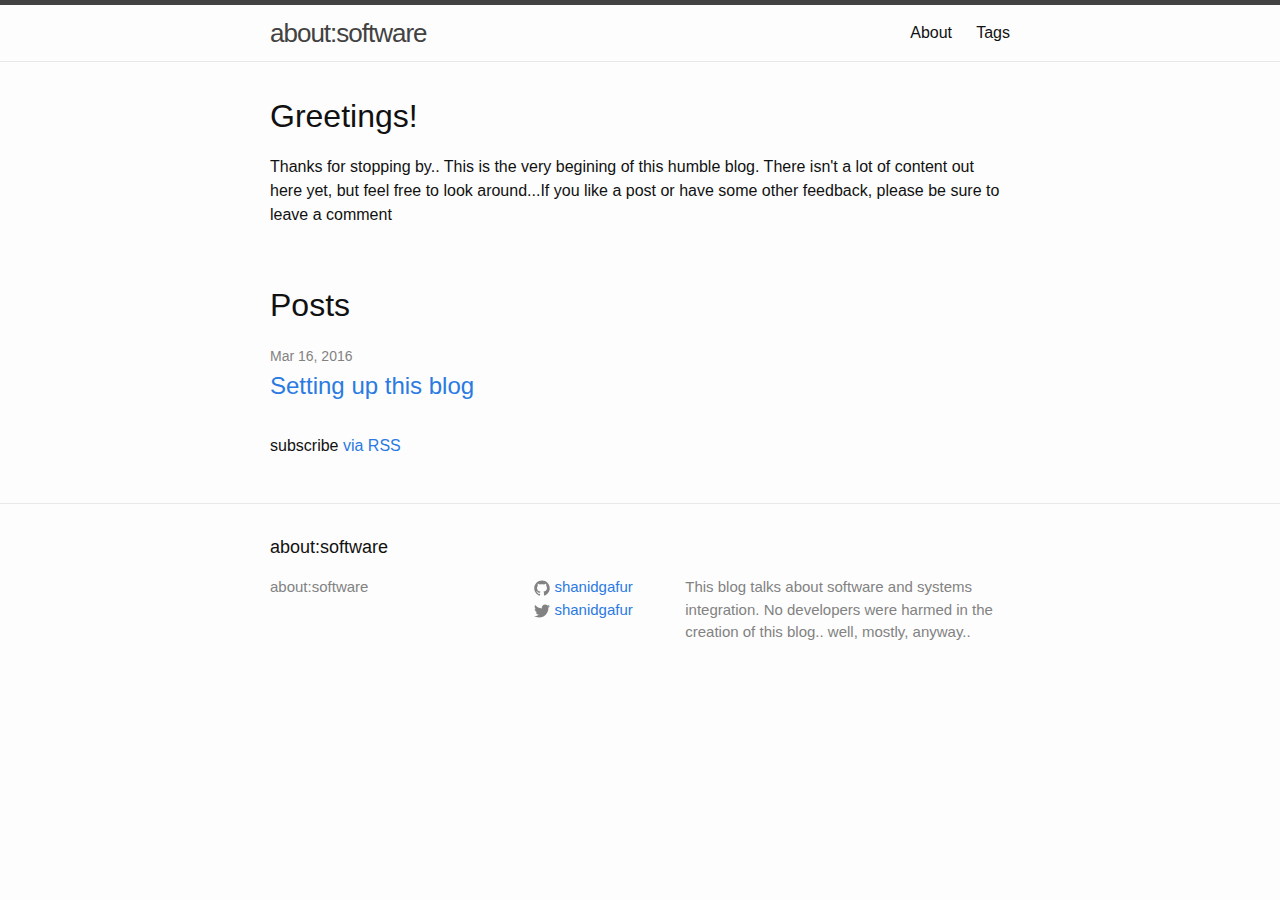
==== index.html @ a0b404c3 "Home page style change" ====
<!DOCTYPE html>
<html>

  <head>
  <meta charset="utf-8">
  <meta http-equiv="X-UA-Compatible" content="IE=edge">
  <meta name="viewport" content="width=device-width, initial-scale=1">

  <title>about:software</title>
  <meta name="description" content="This blog talks about software and systems integration. No  developers were harmed in the creation of this blog..  well, mostly, anyway..
">

  <link rel="stylesheet" href="/css/main.css">
  <link rel="canonical" href="http://shanidgafur.github.io/">
  <link rel="alternate" type="application/rss+xml" title="about:software" href="http://shanidgafur.github.io/feed.xml">
</head>


  <body>

    <header class="site-header">

  <div class="wrapper">

    <a class="site-title" href="/">about:software</a>

    <nav class="site-nav">
      <a href="#" class="menu-icon">
        <svg viewBox="0 0 18 15">
          <path fill="#424242" d="M18,1.484c0,0.82-0.665,1.484-1.484,1.484H1.484C0.665,2.969,0,2.304,0,1.484l0,0C0,0.665,0.665,0,1.484,0 h15.031C17.335,0,18,0.665,18,1.484L18,1.484z"/>
          <path fill="#424242" d="M18,7.516C18,8.335,17.335,9,16.516,9H1.484C0.665,9,0,8.335,0,7.516l0,0c0-0.82,0.665-1.484,1.484-1.484 h15.031C17.335,6.031,18,6.696,18,7.516L18,7.516z"/>
          <path fill="#424242" d="M18,13.516C18,14.335,17.335,15,16.516,15H1.484C0.665,15,0,14.335,0,13.516l0,0 c0-0.82,0.665-1.484,1.484-1.484h15.031C17.335,12.031,18,12.696,18,13.516L18,13.516z"/>
        </svg>
      </a>

      <div class="trigger">
        
          
          <a class="page-link" href="/about/">About</a>
          
        
          
        
          
        
          
        
          
        
          
          <a class="page-link" href="/tags/">Tags</a>
          
        
      </div>
    </nav>

  </div>

</header>


    <div class="page-content">
      <div class="wrapper">
        <div class="home">
  <h1 class="post-heading">Greetings!</h1>

  <p>Thanks for stopping by.. This is the very begining of this humble blog. There isn't a lot of content out here yet, but feel free to look around...If you like a post or have some other feedback, please be sure to leave a comment </p>
  <p><br/></p>
  
  <h1 class="post-heading">Posts</h1>

  <ul class="post-list">
    
      <li>
        <span class="post-meta">Mar 16, 2016</span>

        <h2>
          <a class="post-link" href="/blog/setting-up-this-blog">Setting up this blog</a>
        </h2>
      </li>
    
  </ul>

  <p class="rss-subscribe">subscribe <a href="/feed.xml">via RSS</a></p>

</div>

      </div>
    </div>

    <footer class="site-footer">

  <div class="wrapper">

    <h2 class="footer-heading">about:software</h2>

    <div class="footer-col-wrapper">
      <div class="footer-col footer-col-1">
        <ul class="contact-list">
          <li>about:software</li>
          <li><a href="mailto:"></a></li>
        </ul>
      </div>

      <div class="footer-col footer-col-2">
        <ul class="social-media-list">
          
          <li>
            <a href="https://github.com/shanidgafur"><span class="icon icon--github"><svg viewBox="0 0 16 16"><path fill="#828282" d="M7.999,0.431c-4.285,0-7.76,3.474-7.76,7.761 c0,3.428,2.223,6.337,5.307,7.363c0.388,0.071,0.53-0.168,0.53-0.374c0-0.184-0.007-0.672-0.01-1.32 c-2.159,0.469-2.614-1.04-2.614-1.04c-0.353-0.896-0.862-1.135-0.862-1.135c-0.705-0.481,0.053-0.472,0.053-0.472 c0.779,0.055,1.189,0.8,1.189,0.8c0.692,1.186,1.816,0.843,2.258,0.645c0.071-0.502,0.271-0.843,0.493-1.037 C4.86,11.425,3.049,10.76,3.049,7.786c0-0.847,0.302-1.54,0.799-2.082C3.768,5.507,3.501,4.718,3.924,3.65 c0,0,0.652-0.209,2.134,0.796C6.677,4.273,7.34,4.187,8,4.184c0.659,0.003,1.323,0.089,1.943,0.261 c1.482-1.004,2.132-0.796,2.132-0.796c0.423,1.068,0.157,1.857,0.077,2.054c0.497,0.542,0.798,1.235,0.798,2.082 c0,2.981-1.814,3.637-3.543,3.829c0.279,0.24,0.527,0.713,0.527,1.437c0,1.037-0.01,1.874-0.01,2.129 c0,0.208,0.14,0.449,0.534,0.373c3.081-1.028,5.302-3.935,5.302-7.362C15.76,3.906,12.285,0.431,7.999,0.431z"/></svg>
</span><span class="username">shanidgafur</span></a>

          </li>
          

          
          <li>
            <a href="https://twitter.com/shanidgafur"><span class="icon icon--twitter"><svg viewBox="0 0 16 16"><path fill="#828282" d="M15.969,3.058c-0.586,0.26-1.217,0.436-1.878,0.515c0.675-0.405,1.194-1.045,1.438-1.809c-0.632,0.375-1.332,0.647-2.076,0.793c-0.596-0.636-1.446-1.033-2.387-1.033c-1.806,0-3.27,1.464-3.27,3.27 c0,0.256,0.029,0.506,0.085,0.745C5.163,5.404,2.753,4.102,1.14,2.124C0.859,2.607,0.698,3.168,0.698,3.767 c0,1.134,0.577,2.135,1.455,2.722C1.616,6.472,1.112,6.325,0.671,6.08c0,0.014,0,0.027,0,0.041c0,1.584,1.127,2.906,2.623,3.206 C3.02,9.402,2.731,9.442,2.433,9.442c-0.211,0-0.416-0.021-0.615-0.059c0.416,1.299,1.624,2.245,3.055,2.271 c-1.119,0.877-2.529,1.4-4.061,1.4c-0.264,0-0.524-0.015-0.78-0.046c1.447,0.928,3.166,1.469,5.013,1.469 c6.015,0,9.304-4.983,9.304-9.304c0-0.142-0.003-0.283-0.009-0.423C14.976,4.29,15.531,3.714,15.969,3.058z"/></svg>
</span><span class="username">shanidgafur</span></a>

          </li>
          
		  
		  
        </ul>
      </div>

      <div class="footer-col footer-col-3">
        <p>This blog talks about software and systems integration. No  developers were harmed in the creation of this blog..  well, mostly, anyway..
</p>
      </div>
    </div>

  </div>

</footer>

	<script>
  (function(i,s,o,g,r,a,m){i['GoogleAnalyticsObject']=r;i[r]=i[r]||function(){
  (i[r].q=i[r].q||[]).push(arguments)},i[r].l=1*new Date();a=s.createElement(o),
  m=s.getElementsByTagName(o)[0];a.async=1;a.src=g;m.parentNode.insertBefore(a,m)
  })(window,document,'script','//www.google-analytics.com/analytics.js','ga');

  ga('create', 'UA-597490-5', 'auto');
  ga('send', 'pageview');

</script>

  </body>

</html>
---- css/main.css ----
/**
 * Reset some basic elements
 */
body, h1, h2, h3, h4, h5, h6,
p, blockquote, pre, hr,
dl, dd, ol, ul, figure {
  margin: 0;
  padding: 0; }

/**
 * Basic styling
 */
body {
  font: 400 16px/1.5 "Helvetica Neue", Helvetica, Arial, sans-serif;
  color: #111;
  background-color: #fdfdfd;
  -webkit-text-size-adjust: 100%;
  -webkit-font-feature-settings: "kern" 1;
  -moz-font-feature-settings: "kern" 1;
  -o-font-feature-settings: "kern" 1;
  font-feature-settings: "kern" 1;
  font-kerning: normal; }

/**
 * Set `margin-bottom` to maintain vertical rhythm
 */
h1, h2, h3, h4, h5, h6,
p, blockquote, pre,
ul, ol, dl, figure,
.highlight {
  margin-bottom: 15px; }

/**
 * Images
 */
img {
  max-width: 100%;
  vertical-align: middle; }

/**
 * Figures
 */
figure > img {
  display: block; }

figcaption {
  font-size: 14px; }

/**
 * Lists
 */
ul, ol {
  margin-left: 30px; }

li > ul,
li > ol {
  margin-bottom: 0; }

/**
 * Headings
 */
h1, h2, h3, h4, h5, h6 {
  font-weight: 400; }

/**
 * Links
 */
a {
  color: #2a7ae2;
  text-decoration: none; }
  a:visited {
    color: #1756a9; }
  a:hover {
    color: #111;
    text-decoration: underline; }

/**
 * Blockquotes
 */
blockquote {
  color: #828282;
  border-left: 4px solid #e8e8e8;
  padding-left: 15px;
  font-size: 18px;
  letter-spacing: -1px;
  font-style: italic; }
  blockquote > :last-child {
    margin-bottom: 0; }

/**
 * Code formatting
 */
pre,
code {
  font-size: 15px;
  border: 1px solid #e8e8e8;
  border-radius: 3px;
  background-color: #eef; }

code {
  padding: 1px 5px; }

pre {
  padding: 8px 12px;
  overflow-x: auto; }
  pre > code {
    border: 0;
    padding-right: 0;
    padding-left: 0; }

/**
 * Wrapper
 */
.wrapper {
  max-width: -webkit-calc(800px - (30px * 2));
  max-width: calc(800px - (30px * 2));
  margin-right: auto;
  margin-left: auto;
  padding-right: 30px;
  padding-left: 30px; }
  @media screen and (max-width: 800px) {
    .wrapper {
      max-width: -webkit-calc(800px - (30px));
      max-width: calc(800px - (30px));
      padding-right: 15px;
      padding-left: 15px; } }

/**
 * Clearfix
 */
.wrapper:after, .footer-col-wrapper:after {
  content: "";
  display: table;
  clear: both; }

/**
 * Icons
 */
.icon > svg {
  display: inline-block;
  width: 16px;
  height: 16px;
  vertical-align: middle; }
  .icon > svg path {
    fill: #828282; }

/**
 * Site header
 */
.site-header {
  border-top: 5px solid #424242;
  border-bottom: 1px solid #e8e8e8;
  min-height: 56px;
  position: relative; }

.site-title {
  font-size: 26px;
  font-weight: 300;
  line-height: 56px;
  letter-spacing: -1px;
  margin-bottom: 0;
  float: left; }
  .site-title, .site-title:visited {
    color: #424242; }

.site-nav {
  float: right;
  line-height: 56px; }
  .site-nav .menu-icon {
    display: none; }
  .site-nav .page-link {
    color: #111;
    line-height: 1.5; }
    .site-nav .page-link:not(:last-child) {
      margin-right: 20px; }
  @media screen and (max-width: 600px) {
    .site-nav {
      position: absolute;
      top: 9px;
      right: 15px;
      background-color: #fdfdfd;
      border: 1px solid #e8e8e8;
      border-radius: 5px;
      text-align: right; }
      .site-nav .menu-icon {
        display: block;
        float: right;
        width: 36px;
        height: 26px;
        line-height: 0;
        padding-top: 10px;
        text-align: center; }
        .site-nav .menu-icon > svg {
          width: 18px;
          height: 15px; }
          .site-nav .menu-icon > svg path {
            fill: #424242; }
      .site-nav .trigger {
        clear: both;
        display: none; }
      .site-nav:hover .trigger {
        display: block;
        padding-bottom: 5px; }
      .site-nav .page-link {
        display: block;
        padding: 5px 10px;
        margin-left: 20px; }
        .site-nav .page-link:not(:last-child) {
          margin-right: 0; } }

/**
 * Site footer
 */
.site-footer {
  border-top: 1px solid #e8e8e8;
  padding: 30px 0; }

.footer-heading {
  font-size: 18px;
  margin-bottom: 15px; }

.contact-list,
.social-media-list {
  list-style: none;
  margin-left: 0; }

.footer-col-wrapper {
  font-size: 15px;
  color: #828282;
  margin-left: -15px; }

.footer-col {
  float: left;
  margin-bottom: 15px;
  padding-left: 15px; }

.footer-col-1 {
  width: -webkit-calc(35% - (30px / 2));
  width: calc(35% - (30px / 2)); }

.footer-col-2 {
  width: -webkit-calc(20% - (30px / 2));
  width: calc(20% - (30px / 2)); }

.footer-col-3 {
  width: -webkit-calc(45% - (30px / 2));
  width: calc(45% - (30px / 2)); }

@media screen and (max-width: 800px) {
  .footer-col-1,
  .footer-col-2 {
    width: -webkit-calc(50% - (30px / 2));
    width: calc(50% - (30px / 2)); }

  .footer-col-3 {
    width: -webkit-calc(100% - (30px / 2));
    width: calc(100% - (30px / 2)); } }
@media screen and (max-width: 600px) {
  .footer-col {
    float: none;
    width: -webkit-calc(100% - (30px / 2));
    width: calc(100% - (30px / 2)); } }
/**
 * Page content
 */
.page-content {
  padding: 30px 0; }

.page-heading {
  font-size: 20px; }

.post-list {
  margin-left: 0;
  list-style: none; }
  .post-list > li {
    margin-bottom: 30px; }

.post-meta {
  font-size: 14px;
  color: #828282; }

.post-link {
  display: block;
  font-size: 24px; }

/**
 * Posts
 */
.post-header {
  margin-bottom: 30px; }

.post-title {
  font-size: 42px;
  letter-spacing: -1px;
  line-height: 1; }
  @media screen and (max-width: 800px) {
    .post-title {
      font-size: 36px; } }

.post-content {
  margin-bottom: 30px; }
  .post-content h2 {
    font-size: 32px; }
    @media screen and (max-width: 800px) {
      .post-content h2 {
        font-size: 28px; } }
  .post-content h3 {
    font-size: 26px; }
    @media screen and (max-width: 800px) {
      .post-content h3 {
        font-size: 22px; } }
  .post-content h4 {
    font-size: 20px; }
    @media screen and (max-width: 800px) {
      .post-content h4 {
        font-size: 18px; } }

/**
 * Syntax highlighting styles
 */
.highlight {
  background: #fff; }
  .highlighter-rouge .highlight {
    background: #eef; }
  .highlight .c {
    color: #998;
    font-style: italic; }
  .highlight .err {
    color: #a61717;
    background-color: #e3d2d2; }
  .highlight .k {
    font-weight: bold; }
  .highlight .o {
    font-weight: bold; }
  .highlight .cm {
    color: #998;
    font-style: italic; }
  .highlight .cp {
    color: #999;
    font-weight: bold; }
  .highlight .c1 {
    color: #998;
    font-style: italic; }
  .highlight .cs {
    color: #999;
    font-weight: bold;
    font-style: italic; }
  .highlight .gd {
    color: #000;
    background-color: #fdd; }
  .highlight .gd .x {
    color: #000;
    background-color: #faa; }
  .highlight .ge {
    font-style: italic; }
  .highlight .gr {
    color: #a00; }
  .highlight .gh {
    color: #999; }
  .highlight .gi {
    color: #000;
    background-color: #dfd; }
  .highlight .gi .x {
    color: #000;
    background-color: #afa; }
  .highlight .go {
    color: #888; }
  .highlight .gp {
    color: #555; }
  .highlight .gs {
    font-weight: bold; }
  .highlight .gu {
    color: #aaa; }
  .highlight .gt {
    color: #a00; }
  .highlight .kc {
    font-weight: bold; }
  .highlight .kd {
    font-weight: bold; }
  .highlight .kp {
    font-weight: bold; }
  .highlight .kr {
    font-weight: bold; }
  .highlight .kt {
    color: #458;
    font-weight: bold; }
  .highlight .m {
    color: #099; }
  .highlight .s {
    color: #d14; }
  .highlight .na {
    color: #008080; }
  .highlight .nb {
    color: #0086B3; }
  .highlight .nc {
    color: #458;
    font-weight: bold; }
  .highlight .no {
    color: #008080; }
  .highlight .ni {
    color: #800080; }
  .highlight .ne {
    color: #900;
    font-weight: bold; }
  .highlight .nf {
    color: #900;
    font-weight: bold; }
  .highlight .nn {
    color: #555; }
  .highlight .nt {
    color: #000080; }
  .highlight .nv {
    color: #008080; }
  .highlight .ow {
    font-weight: bold; }
  .highlight .w {
    color: #bbb; }
  .highlight .mf {
    color: #099; }
  .highlight .mh {
    color: #099; }
  .highlight .mi {
    color: #099; }
  .highlight .mo {
    color: #099; }
  .highlight .sb {
    color: #d14; }
  .highlight .sc {
    color: #d14; }
  .highlight .sd {
    color: #d14; }
  .highlight .s2 {
    color: #d14; }
  .highlight .se {
    color: #d14; }
  .highlight .sh {
    color: #d14; }
  .highlight .si {
    color: #d14; }
  .highlight .sx {
    color: #d14; }
  .highlight .sr {
    color: #009926; }
  .highlight .s1 {
    color: #d14; }
  .highlight .ss {
    color: #990073; }
  .highlight .bp {
    color: #999; }
  .highlight .vc {
    color: #008080; }
  .highlight .vg {
    color: #008080; }
  .highlight .vi {
    color: #008080; }
  .highlight .il {
    color: #099; }
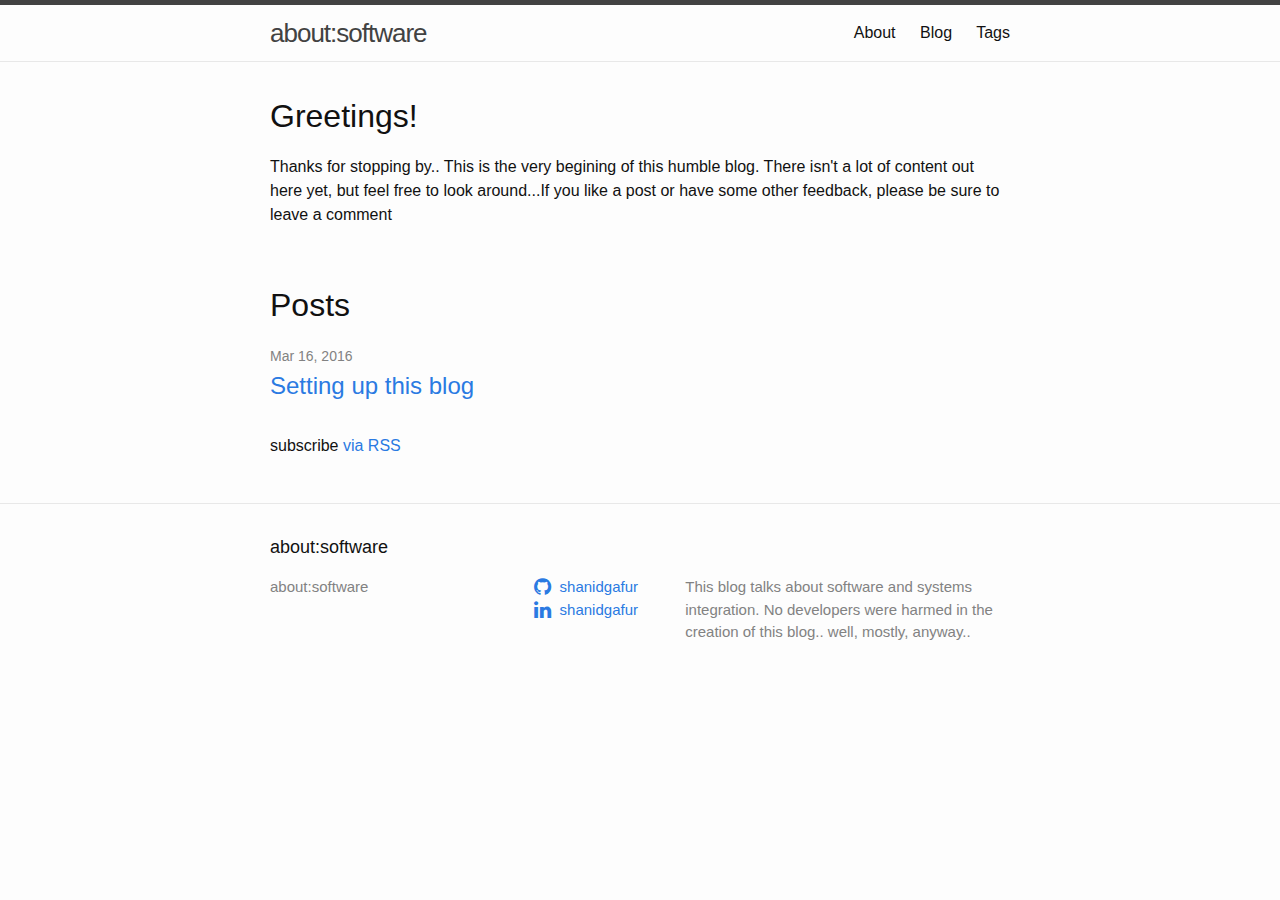
==== commit 4fc97035: "Updated footer links and about page" ====
--- a/index.html
+++ b/index.html
@@ -11,6 +11,7 @@
 ">
 
   <link rel="stylesheet" href="/css/main.css">
+  <link rel="stylesheet" href="//maxcdn.bootstrapcdn.com/font-awesome/4.3.0/css/font-awesome.min.css">
   <link rel="canonical" href="http://shanidgafur.github.io/">
   <link rel="alternate" type="application/rss+xml" title="about:software" href="http://shanidgafur.github.io/feed.xml">
 </head>
@@ -41,6 +42,10 @@
         
           
         
+          
+        
+          
+          <a class="page-link" href="/blog/">Blog</a>
           
         
           
@@ -106,21 +111,18 @@
         <ul class="social-media-list">
           
           <li>
-            <a href="https://github.com/shanidgafur"><span class="icon icon--github"><svg viewBox="0 0 16 16"><path fill="#828282" d="M7.999,0.431c-4.285,0-7.76,3.474-7.76,7.761 c0,3.428,2.223,6.337,5.307,7.363c0.388,0.071,0.53-0.168,0.53-0.374c0-0.184-0.007-0.672-0.01-1.32 c-2.159,0.469-2.614-1.04-2.614-1.04c-0.353-0.896-0.862-1.135-0.862-1.135c-0.705-0.481,0.053-0.472,0.053-0.472 c0.779,0.055,1.189,0.8,1.189,0.8c0.692,1.186,1.816,0.843,2.258,0.645c0.071-0.502,0.271-0.843,0.493-1.037 C4.86,11.425,3.049,10.76,3.049,7.786c0-0.847,0.302-1.54,0.799-2.082C3.768,5.507,3.501,4.718,3.924,3.65 c0,0,0.652-0.209,2.134,0.796C6.677,4.273,7.34,4.187,8,4.184c0.659,0.003,1.323,0.089,1.943,0.261 c1.482-1.004,2.132-0.796,2.132-0.796c0.423,1.068,0.157,1.857,0.077,2.054c0.497,0.542,0.798,1.235,0.798,2.082 c0,2.981-1.814,3.637-3.543,3.829c0.279,0.24,0.527,0.713,0.527,1.437c0,1.037-0.01,1.874-0.01,2.129 c0,0.208,0.14,0.449,0.534,0.373c3.081-1.028,5.302-3.935,5.302-7.362C15.76,3.906,12.285,0.431,7.999,0.431z"/></svg>
-</span><span class="username">shanidgafur</span></a>
+            <a href="https://github.com/shanidgafur"><i class="fa fa-github fa-lg"></i> &nbsp;<span class="username">shanidgafur</span></a>
 
           </li>
           
 
           
+		  
+		  
           <li>
-            <a href="https://twitter.com/shanidgafur"><span class="icon icon--twitter"><svg viewBox="0 0 16 16"><path fill="#828282" d="M15.969,3.058c-0.586,0.26-1.217,0.436-1.878,0.515c0.675-0.405,1.194-1.045,1.438-1.809c-0.632,0.375-1.332,0.647-2.076,0.793c-0.596-0.636-1.446-1.033-2.387-1.033c-1.806,0-3.27,1.464-3.27,3.27 c0,0.256,0.029,0.506,0.085,0.745C5.163,5.404,2.753,4.102,1.14,2.124C0.859,2.607,0.698,3.168,0.698,3.767 c0,1.134,0.577,2.135,1.455,2.722C1.616,6.472,1.112,6.325,0.671,6.08c0,0.014,0,0.027,0,0.041c0,1.584,1.127,2.906,2.623,3.206 C3.02,9.402,2.731,9.442,2.433,9.442c-0.211,0-0.416-0.021-0.615-0.059c0.416,1.299,1.624,2.245,3.055,2.271 c-1.119,0.877-2.529,1.4-4.061,1.4c-0.264,0-0.524-0.015-0.78-0.046c1.447,0.928,3.166,1.469,5.013,1.469 c6.015,0,9.304-4.983,9.304-9.304c0-0.142-0.003-0.283-0.009-0.423C14.976,4.29,15.531,3.714,15.969,3.058z"/></svg>
-</span><span class="username">shanidgafur</span></a>
-
+            <a href="https://www.linkedin.com/in/shanidgafur"><i class="fa fa-linkedin fa-lg"></i><span class="username">&nbsp;&nbsp;shanidgafur</span></a>
           </li>
           
-		  
-		  
         </ul>
       </div>
 
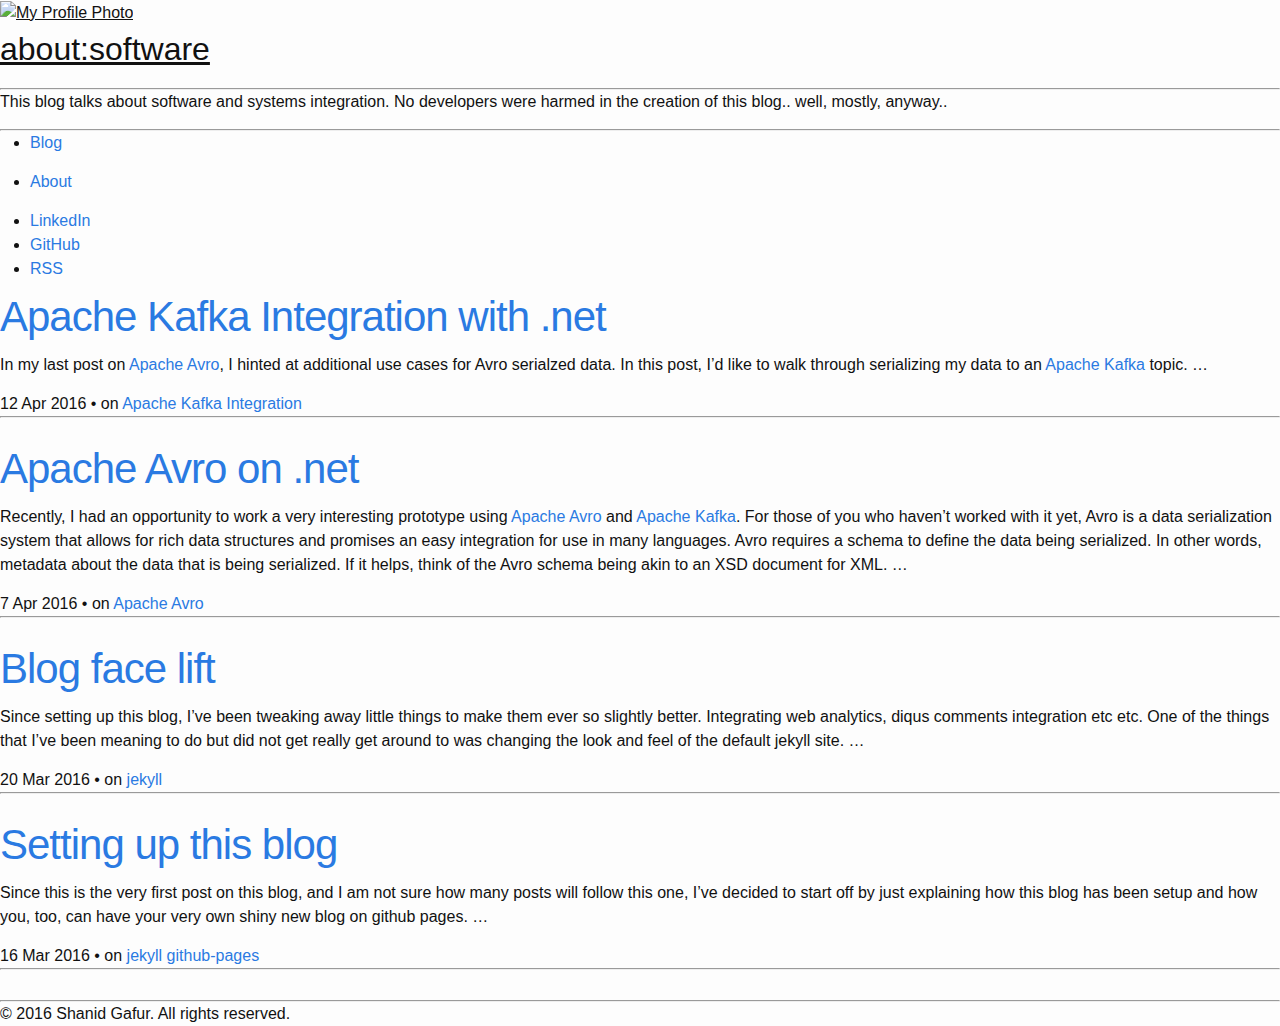
==== commit 20761061: "Publishing Apache Kafka post" ====
--- a/index.html
+++ b/index.html
@@ -1,142 +1,194 @@
 <!DOCTYPE html>
 <html>
-
   <head>
   <meta charset="utf-8">
+  <meta name="viewport" content="width=device-width initial-scale=1" />
   <meta http-equiv="X-UA-Compatible" content="IE=edge">
-  <meta name="viewport" content="width=device-width, initial-scale=1">
 
   <title>about:software</title>
-  <meta name="description" content="This blog talks about software and systems integration. No  developers were harmed in the creation of this blog..  well, mostly, anyway..
-">
+  <meta name="description" content="This blog talks about software and systems integration. No developers were harmed in the creation of this blog.. well, mostly, anyway..">
+  <meta name="author" content="Shanid Gafur">
+  <meta name="HandheldFriendly" content="True">
+  <meta name="MobileOptimized" content="320">
+  <meta name="apple-mobile-web-app-capable" content="yes">
+  <meta name="apple-mobile-web-app-status-bar-style" content="black-translucent">
+  <meta name="viewport" content="width=device-width, initial-scale=1, maximum-scale=1">
+
+  <meta name="twitter:card" content="summary">
+  <meta name="twitter:title" content="about:software">
+  <meta name="twitter:description" content="This blog talks about software and systems integration. No developers were harmed in the creation of this blog.. well, mostly, anyway..">
+
+  <meta property="og:type" content="article">
+  <meta property="og:title" content="about:software">
+  <meta property="og:description" content="This blog talks about software and systems integration. No developers were harmed in the creation of this blog.. well, mostly, anyway..">
+
+  <link rel="apple-touch-icon" sizes="57x57" href="/images/favicons/apple-touch-icon-57x57.png">
+  <link rel="apple-touch-icon" sizes="60x60" href="/images/favicons/apple-touch-icon-60x60.png">
+  <link rel="apple-touch-icon" sizes="72x72" href="/images/favicons/apple-touch-icon-72x72.png">
+  <link rel="apple-touch-icon" sizes="76x76" href="/images/favicons/apple-touch-icon-76x76.png">
+  <link rel="apple-touch-icon" sizes="114x114" href="/images/favicons/apple-touch-icon-114x114.png">
+  <link rel="apple-touch-icon" sizes="120x120" href="/images/favicons/apple-touch-icon-120x120.png">
+  <link rel="apple-touch-icon" sizes="144x144" href="/images/favicons/apple-touch-icon-144x144.png">
+  <link rel="apple-touch-icon" sizes="152x152" href="/images/favicons/apple-touch-icon-152x152.png">
+  <link rel="apple-touch-icon" sizes="180x180" href="/images/favicons/apple-touch-icon-180x180.png">
+  <link rel="icon" type="image/png" href="/images/favicons/favicon-32x32.png" sizes="32x32">
+  <link rel="icon" type="image/png" href="/images/favicons/favicon-194x194.png" sizes="194x194">
+  <link rel="icon" type="image/png" href="/images/favicons/favicon-96x96.png" sizes="96x96">
+  <link rel="icon" type="image/png" href="/images/favicons/android-chrome-192x192.png" sizes="192x192">
+  <link rel="icon" type="image/png" href="/images/favicons/favicon-16x16.png" sizes="16x16">
+  <link rel="manifest" href="/images/favicons/manifest.json">
+  <link rel="shortcut icon" href="/images/favicons/favicon.ico">
+  <meta name="msapplication-TileColor" content="#ffc40d">
+  <meta name="msapplication-TileImage" content="/images/favicons/mstile-144x144.png">
+  <meta name="theme-color" content="#ffffff">
 
   <link rel="stylesheet" href="/css/main.css">
-  <link rel="stylesheet" href="//maxcdn.bootstrapcdn.com/font-awesome/4.3.0/css/font-awesome.min.css">
-  <link rel="canonical" href="http://shanidgafur.github.io/">
-  <link rel="alternate" type="application/rss+xml" title="about:software" href="http://shanidgafur.github.io/feed.xml">
+  <link rel="canonical" href="https://shanidgafur.github.io//">
+  <link rel="alternate" type="application/rss+xml" title="about:software" href="/feed.xml">
 </head>
 
 
   <body>
-
-    <header class="site-header">
-
-  <div class="wrapper">
-
-    <a class="site-title" href="/">about:software</a>
-
-    <nav class="site-nav">
-      <a href="#" class="menu-icon">
-        <svg viewBox="0 0 18 15">
-          <path fill="#424242" d="M18,1.484c0,0.82-0.665,1.484-1.484,1.484H1.484C0.665,2.969,0,2.304,0,1.484l0,0C0,0.665,0.665,0,1.484,0 h15.031C17.335,0,18,0.665,18,1.484L18,1.484z"/>
-          <path fill="#424242" d="M18,7.516C18,8.335,17.335,9,16.516,9H1.484C0.665,9,0,8.335,0,7.516l0,0c0-0.82,0.665-1.484,1.484-1.484 h15.031C17.335,6.031,18,6.696,18,7.516L18,7.516z"/>
-          <path fill="#424242" d="M18,13.516C18,14.335,17.335,15,16.516,15H1.484C0.665,15,0,14.335,0,13.516l0,0 c0-0.82,0.665-1.484,1.484-1.484h15.031C17.335,12.031,18,12.696,18,13.516L18,13.516z"/>
-        </svg>
-      </a>
-
-      <div class="trigger">
-        
+    <span class="mobile btn-mobile-menu">
+  <i class="icon icon-list btn-mobile-menu__icon"></i>
+  <i class="icon icon-x-circle btn-mobile-close__icon hidden"></i>
+</span>
+  
+<header class="panel-cover" style="background-image: url(/images/cover.jpg)">
+  <div class="panel-main">
+
+    <div class="panel-main__inner panel-inverted">
+    <div class="panel-main__content">
+        <a href="/" title="link to home of about:software">
+          <img src="/images/profile.jpg" class="user-image" alt="My Profile Photo">
+          <h1 class="panel-cover__title panel-title">about:software</h1>
+        </a>
+        <hr class="panel-cover__divider">
+        <p class="panel-cover__description">This blog talks about software and systems integration. No developers were harmed in the creation of this blog.. well, mostly, anyway..</p>
+        <hr class="panel-cover__divider panel-cover__divider--secondary">
+
+        <div class="navigation-wrapper">
+
+          <nav class="cover-navigation cover-navigation--primary">
+            <ul class="navigation">
+              <li class="navigation__item"><a href="/#blog" title="link to about:software blog" class="blog-button">Blog</a></li>
+            </ul>
+          </nav>
+          <nav class="cover-navigation cover-navigation--primary">
+            <ul class="navigation">
+              <li class="navigation__item"><a href="/about" title="link to about:software about" class="blog-button">About</a></li>
+            </ul>
+          </nav>
+          <nav class="cover-navigation navigation--social">
+            <ul class="navigation">
           
-          <a class="page-link" href="/about/">About</a>
+            
+
+            
+
+            
+              <!-- LinkedIn -->
+              <li class="navigation__item">
+                <a href="https://www.linkedin.com/in/shanidgafur" title="shanidgafur on LinkedIn" target="_blank">
+                  <i class="icon icon-social-linkedin"></i>
+                  <span class="label">LinkedIn</span>
+                </a>
+              </li>
+            
+
+            
+              <!-- GitHub -->
+              <li class="navigation__item">
+                <a href="https://www.github.com/shanidgafur" title="shanidgafur on GitHub" target="_blank">
+                  <i class="icon icon-social-github"></i>
+                  <span class="label">GitHub</span>
+                </a>
+              </li>
+            
+
+            
+
+            <!-- RSS -->
+            <li class="navigation__item">
+              <a href="/feed.xml" title="Subscribe" target="_blank">
+                <i class="icon icon-rss"></i>
+                <span class="label">RSS</span>
+              </a>
+            </li>
           
-        
-          
-        
-          
-        
-          
-          <a class="page-link" href="/blog/">Blog</a>
-          
-        
-          
-        
-          
-        
-          
-          <a class="page-link" href="/tags/">Tags</a>
-          
-        
+            </ul>
+          </nav>
+
+        </div>
+
       </div>
-    </nav>
-
+
+    </div>
+
+    <div class="panel-cover--overlay"></div>
   </div>
-
 </header>
 
 
-    <div class="page-content">
-      <div class="wrapper">
-        <div class="home">
-  <h1 class="post-heading">Greetings!</h1>
-
-  <p>Thanks for stopping by.. This is the very begining of this humble blog. There isn't a lot of content out here yet, but feel free to look around...If you like a post or have some other feedback, please be sure to leave a comment </p>
-  <p><br/></p>
+    <div class="content-wrapper">
+      <div class="content-wrapper__inner">
+        <div class="main-post-list">
+
+  <ol class="post-list">
+    
+      <li>
+        <h2 class="post-list__post-title post-title"><a href="/blog/apache-kafka-with-dotnet" title="Apache Kafka Integration with .net">Apache Kafka Integration with .net</a></h2>
+        <p class="excerpt">In my last post on <a href="/blog/apache-avro-on-dotnet">Apache Avro</a>, I hinted at additional use cases for Avro serialzed data. In this post, I’d like to walk through serializing my data to an <a href="https://kafka.apache.org/">Apache Kafka</a> topic.
+
+&hellip;</p>
+        <div class="post-list__meta"><time datetime="12 Apr 2016" class="post-list__meta--date date">12 Apr 2016</time> &#8226; <span class="post-meta__tags">on <a href="/tags/#Apache Kafka">Apache Kafka</a> <a href="/tags/#Integration">Integration</a> </span></div>
+        <hr class="post-list__divider">
+      </li>
+    
+      <li>
+        <h2 class="post-list__post-title post-title"><a href="/blog/apache-avro-on-dotnet" title="Apache Avro on .net">Apache Avro on .net</a></h2>
+        <p class="excerpt">Recently, I had an opportunity to work a very interesting prototype using <a href="https://avro.apache.org/docs/1.7.7/">Apache Avro</a> and <a href="https://kafka.apache.org/">Apache Kafka</a>. For those of you who haven’t worked with it yet, Avro is a data serialization system that allows for rich data structures and promises an easy integration for use in many languages. Avro requires a schema to define the data being serialized. In other words, metadata about the data that is being serialized. If it helps, think of the Avro schema being akin to an XSD document for XML.
+
+&hellip;</p>
+        <div class="post-list__meta"><time datetime="7 Apr 2016" class="post-list__meta--date date">7 Apr 2016</time> &#8226; <span class="post-meta__tags">on <a href="/tags/#Apache Avro">Apache Avro</a> </span></div>
+        <hr class="post-list__divider">
+      </li>
+    
+      <li>
+        <h2 class="post-list__post-title post-title"><a href="/blog/blog-facelift" title="Blog face lift">Blog face lift</a></h2>
+        <p class="excerpt">Since setting up this blog, I’ve been tweaking away little things to make them ever so slightly better. Integrating web analytics, diqus comments integration etc etc. One of the things that I’ve been meaning to do but did not get really get around to was changing the look and feel of the default jekyll site.
+
+&hellip;</p>
+        <div class="post-list__meta"><time datetime="20 Mar 2016" class="post-list__meta--date date">20 Mar 2016</time> &#8226; <span class="post-meta__tags">on <a href="/tags/#jekyll">jekyll</a> </span></div>
+        <hr class="post-list__divider">
+      </li>
+    
+      <li>
+        <h2 class="post-list__post-title post-title"><a href="/blog/setting-up-this-blog" title="Setting up this blog">Setting up this blog</a></h2>
+        <p class="excerpt">Since this is the very first post on this blog, and I am not sure how many posts will follow this one, I’ve decided to start off by just explaining how this blog has been setup and how you, too, can have your very own shiny new blog on github pages.
+
+&hellip;</p>
+        <div class="post-list__meta"><time datetime="16 Mar 2016" class="post-list__meta--date date">16 Mar 2016</time> &#8226; <span class="post-meta__tags">on <a href="/tags/#jekyll">jekyll</a> <a href="/tags/#github-pages">github-pages</a> </span></div>
+        <hr class="post-list__divider">
+      </li>
+    
+  </ol>
+
+  <hr class="post-list__divider ">
+
   
-  <h1 class="post-heading">Posts</h1>
-
-  <ul class="post-list">
-    
-      <li>
-        <span class="post-meta">Mar 16, 2016</span>
-
-        <h2>
-          <a class="post-link" href="/blog/setting-up-this-blog">Setting up this blog</a>
-        </h2>
-      </li>
-    
-  </ul>
-
-  <p class="rss-subscribe">subscribe <a href="/feed.xml">via RSS</a></p>
 
 </div>
-
       </div>
-    </div>
-
-    <footer class="site-footer">
-
-  <div class="wrapper">
-
-    <h2 class="footer-heading">about:software</h2>
-
-    <div class="footer-col-wrapper">
-      <div class="footer-col footer-col-1">
-        <ul class="contact-list">
-          <li>about:software</li>
-          <li><a href="mailto:"></a></li>
-        </ul>
-      </div>
-
-      <div class="footer-col footer-col-2">
-        <ul class="social-media-list">
-          
-          <li>
-            <a href="https://github.com/shanidgafur"><i class="fa fa-github fa-lg"></i> &nbsp;<span class="username">shanidgafur</span></a>
-
-          </li>
-          
-
-          
-		  
-		  
-          <li>
-            <a href="https://www.linkedin.com/in/shanidgafur"><i class="fa fa-linkedin fa-lg"></i><span class="username">&nbsp;&nbsp;shanidgafur</span></a>
-          </li>
-          
-        </ul>
-      </div>
-
-      <div class="footer-col footer-col-3">
-        <p>This blog talks about software and systems integration. No  developers were harmed in the creation of this blog..  well, mostly, anyway..
-</p>
-      </div>
-    </div>
-
-  </div>
-
-</footer>
-
-	<script>
+
+      <footer class="footer">
+  <span class="footer__copyright">&copy; 2016 Shanid Gafur. All rights reserved.</span>
+</footer> 
+
+<script type="text/javascript" src="https://ajax.googleapis.com/ajax/libs/jquery/1.11.3/jquery.min.js"></script>
+<script type="text/javascript" src="/js/main.js"></script>
+
+<script>
   (function(i,s,o,g,r,a,m){i['GoogleAnalyticsObject']=r;i[r]=i[r]||function(){
   (i[r].q=i[r].q||[]).push(arguments)},i[r].l=1*new Date();a=s.createElement(o),
   m=s.getElementsByTagName(o)[0];a.async=1;a.src=g;m.parentNode.insertBefore(a,m)
@@ -144,9 +196,8 @@
 
   ga('create', 'UA-597490-5', 'auto');
   ga('send', 'pageview');
-
 </script>
 
+    </div>
   </body>
-
-</html>
+</html>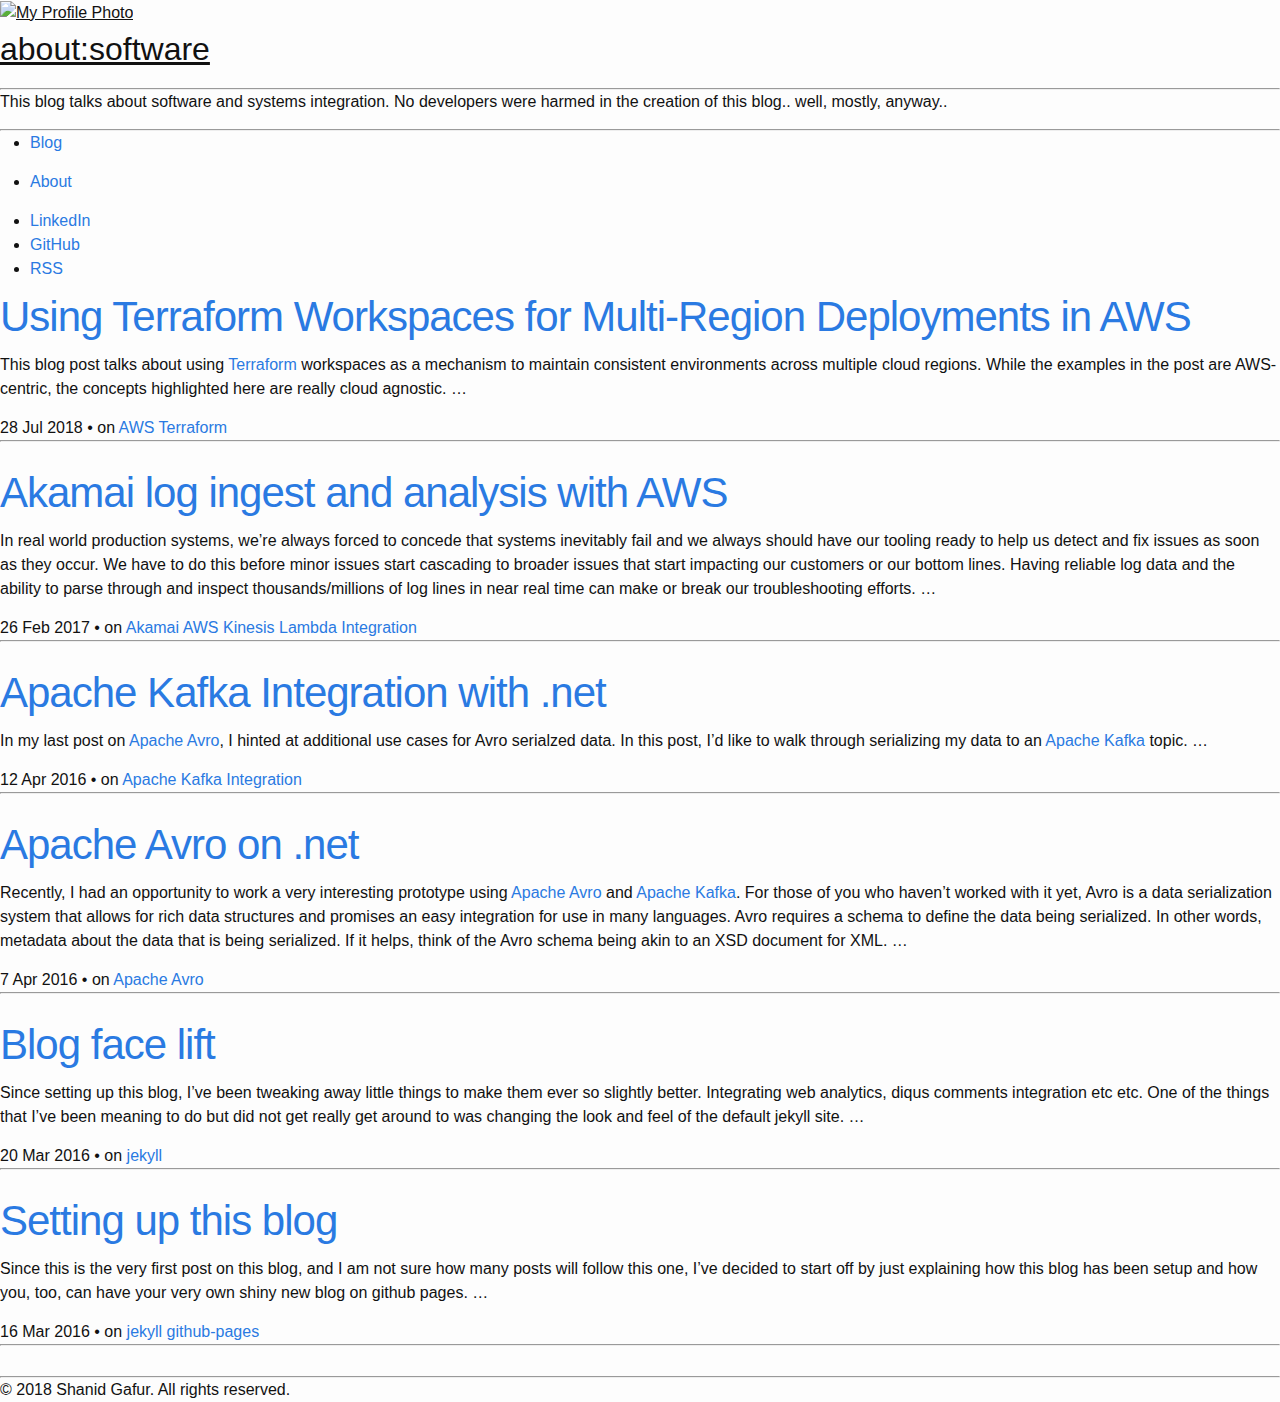
==== commit fc8fd937: "Post terraform mulit-region article" ====
--- a/index.html
+++ b/index.html
@@ -8,6 +8,7 @@
   <title>about:software</title>
   <meta name="description" content="This blog talks about software and systems integration. No developers were harmed in the creation of this blog.. well, mostly, anyway..">
   <meta name="author" content="Shanid Gafur">
+  <meta name="keywords" content="">
   <meta name="HandheldFriendly" content="True">
   <meta name="MobileOptimized" content="320">
   <meta name="apple-mobile-web-app-capable" content="yes">
@@ -137,6 +138,24 @@
   <ol class="post-list">
     
       <li>
+        <h2 class="post-list__post-title post-title"><a href="/blog/terraform-workspaces-for-multi-region-deployment" title="Using Terraform Workspaces for Multi-Region Deployments in AWS">Using Terraform Workspaces for Multi-Region Deployments in AWS</a></h2>
+        <p class="excerpt">This blog post talks about using <a href="https://www.terraform.io/">Terraform</a> workspaces as a mechanism to maintain consistent environments across multiple cloud regions. While the examples in the post are AWS-centric, the concepts highlighted here are really cloud agnostic.
+
+&hellip;</p>
+        <div class="post-list__meta"><time datetime="28 Jul 2018" class="post-list__meta--date date">28 Jul 2018</time> &#8226; <span class="post-meta__tags">on <a href="/tags/#AWS">AWS</a> <a href="/tags/#Terraform">Terraform</a> </span></div>
+        <hr class="post-list__divider">
+      </li>
+    
+      <li>
+        <h2 class="post-list__post-title post-title"><a href="/blog/akamai-cloudmonitor-on-AWS" title="Akamai log ingest and analysis with AWS">Akamai log ingest and analysis with AWS</a></h2>
+        <p class="excerpt">In real world production systems, we’re always forced to concede that systems inevitably fail and we always should have our tooling ready to help us detect and fix issues as soon as they occur. We have to do this before minor issues start cascading to broader issues that start impacting our customers or our bottom lines. Having reliable log data and the ability to parse through and inspect thousands/millions of log lines in near real time can make or break our troubleshooting efforts.
+
+&hellip;</p>
+        <div class="post-list__meta"><time datetime="26 Feb 2017" class="post-list__meta--date date">26 Feb 2017</time> &#8226; <span class="post-meta__tags">on <a href="/tags/#Akamai">Akamai</a> <a href="/tags/#AWS">AWS</a> <a href="/tags/#Kinesis">Kinesis</a> <a href="/tags/#Lambda">Lambda</a> <a href="/tags/#Integration">Integration</a> </span></div>
+        <hr class="post-list__divider">
+      </li>
+    
+      <li>
         <h2 class="post-list__post-title post-title"><a href="/blog/apache-kafka-with-dotnet" title="Apache Kafka Integration with .net">Apache Kafka Integration with .net</a></h2>
         <p class="excerpt">In my last post on <a href="/blog/apache-avro-on-dotnet">Apache Avro</a>, I hinted at additional use cases for Avro serialzed data. In this post, I’d like to walk through serializing my data to an <a href="https://kafka.apache.org/">Apache Kafka</a> topic.
 
@@ -182,7 +201,7 @@
       </div>
 
       <footer class="footer">
-  <span class="footer__copyright">&copy; 2016 Shanid Gafur. All rights reserved.</span>
+  <span class="footer__copyright">&copy; 2018 Shanid Gafur. All rights reserved.</span>
 </footer> 
 
 <script type="text/javascript" src="https://ajax.googleapis.com/ajax/libs/jquery/1.11.3/jquery.min.js"></script>
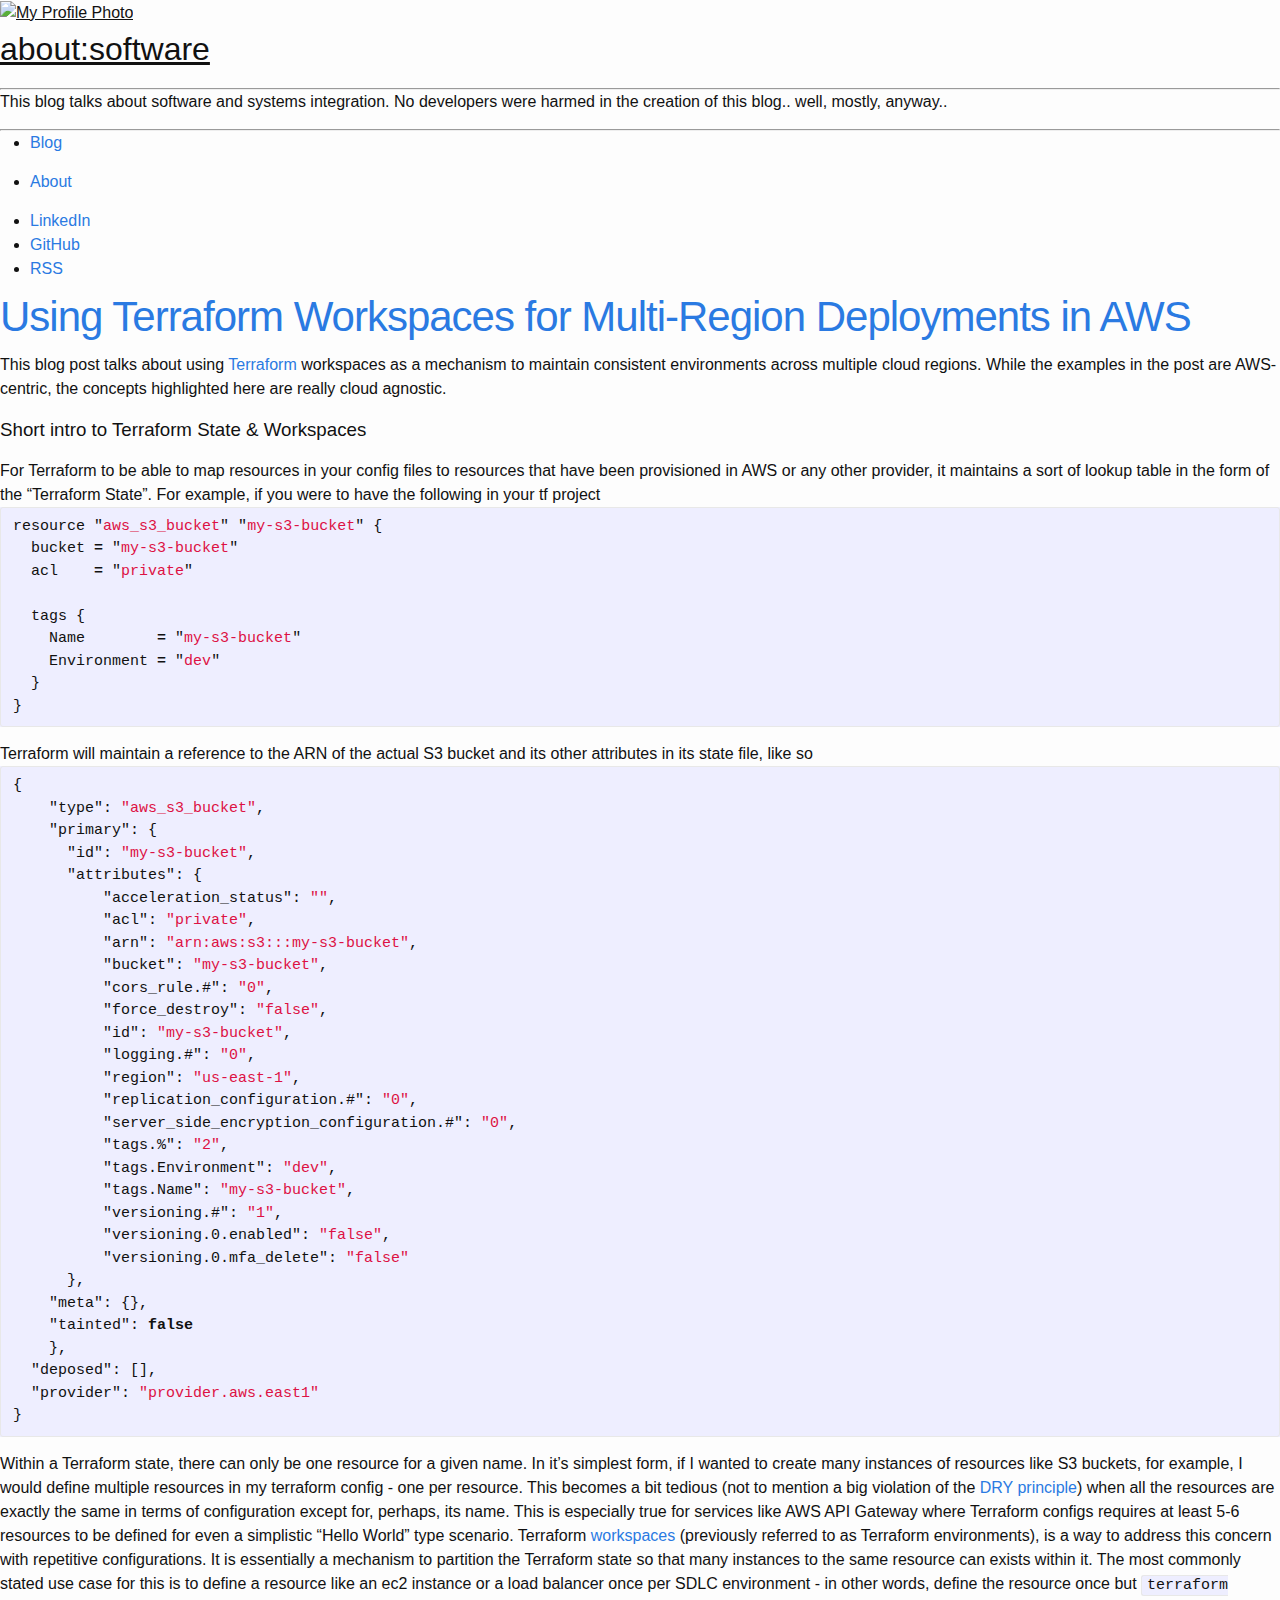
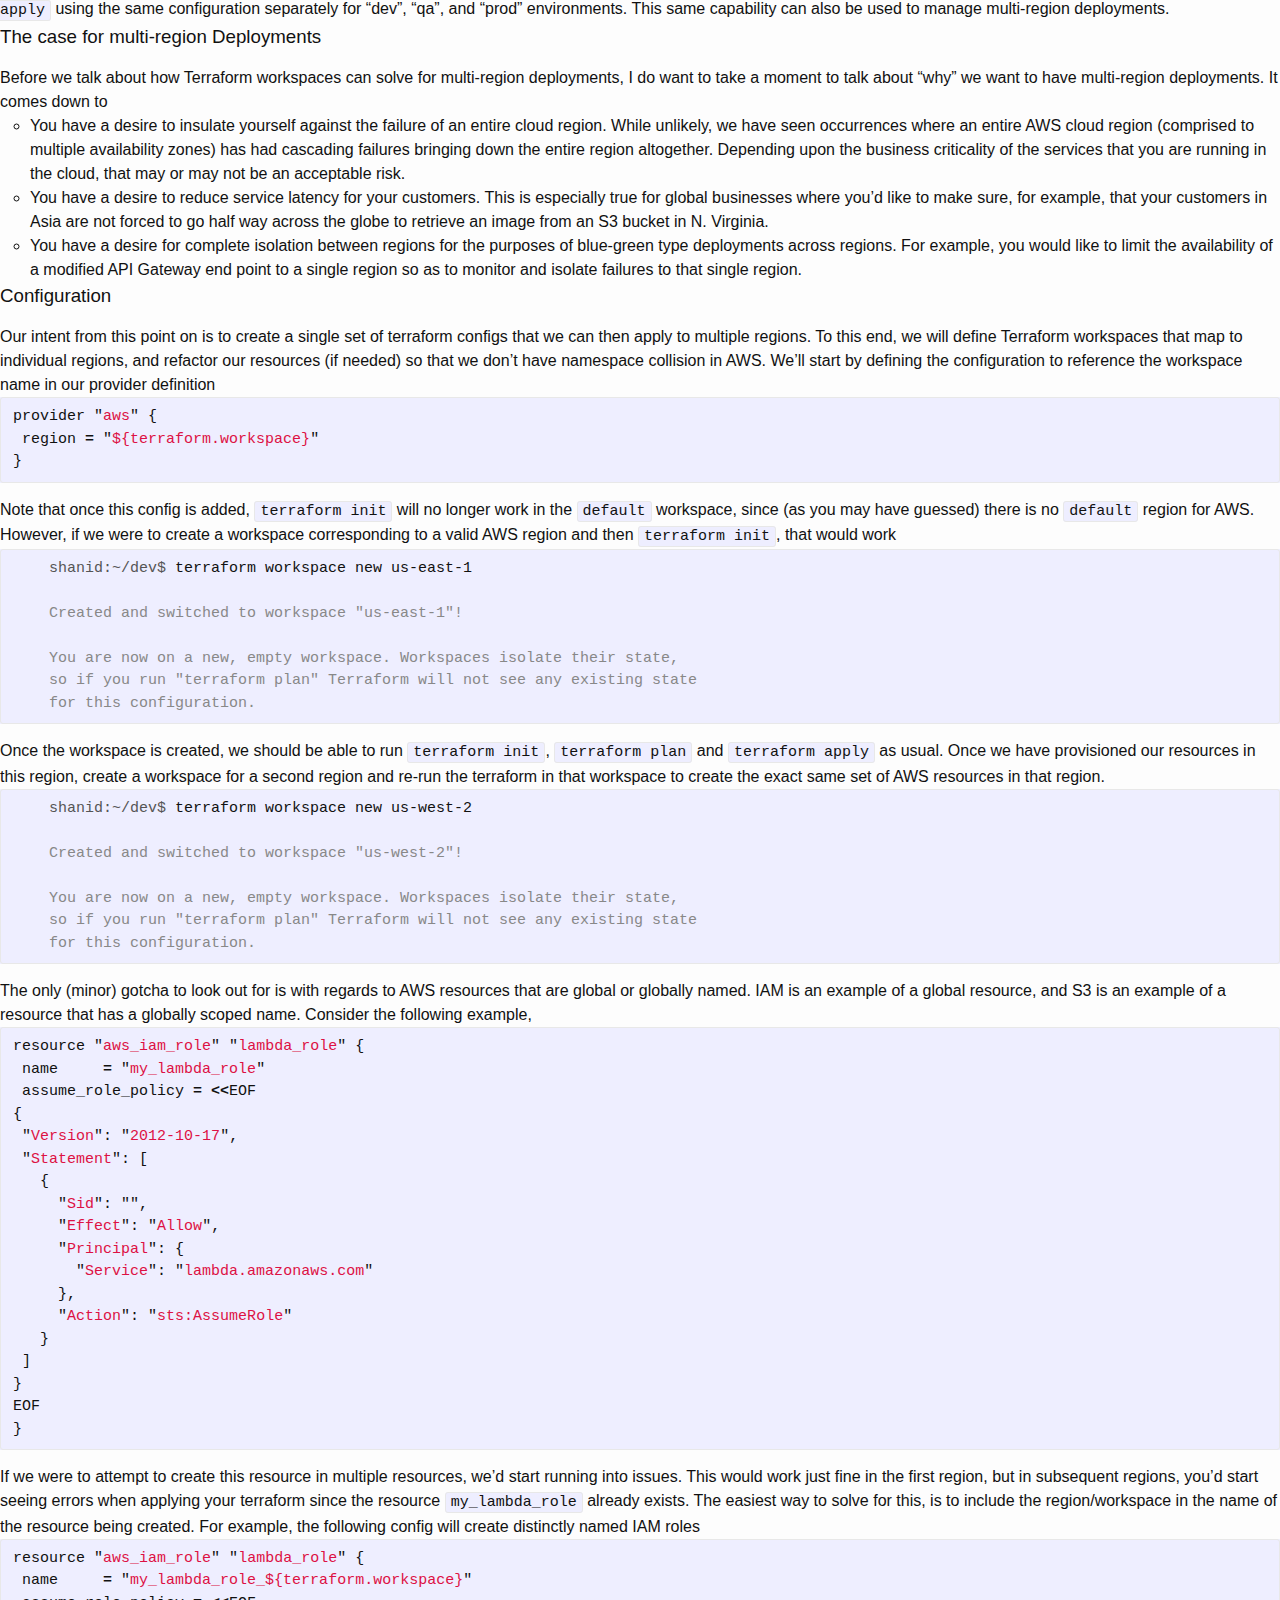
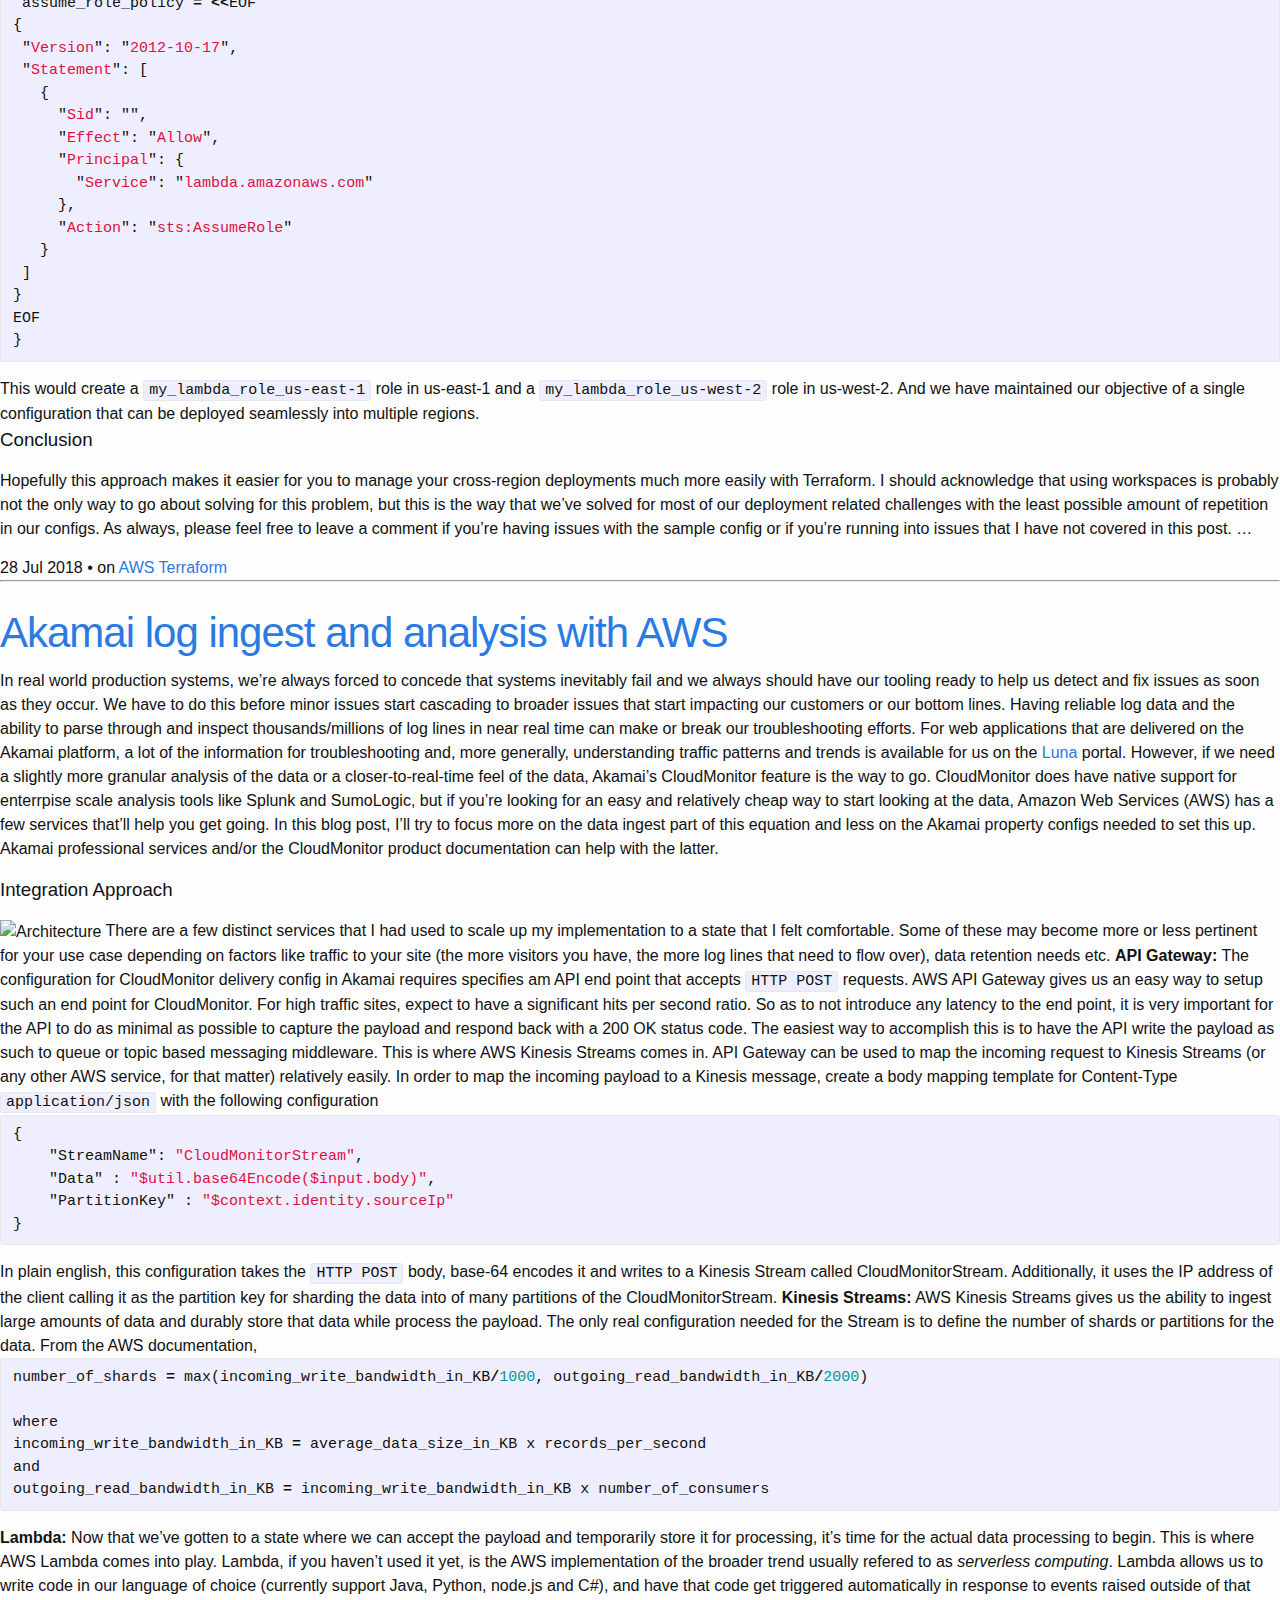
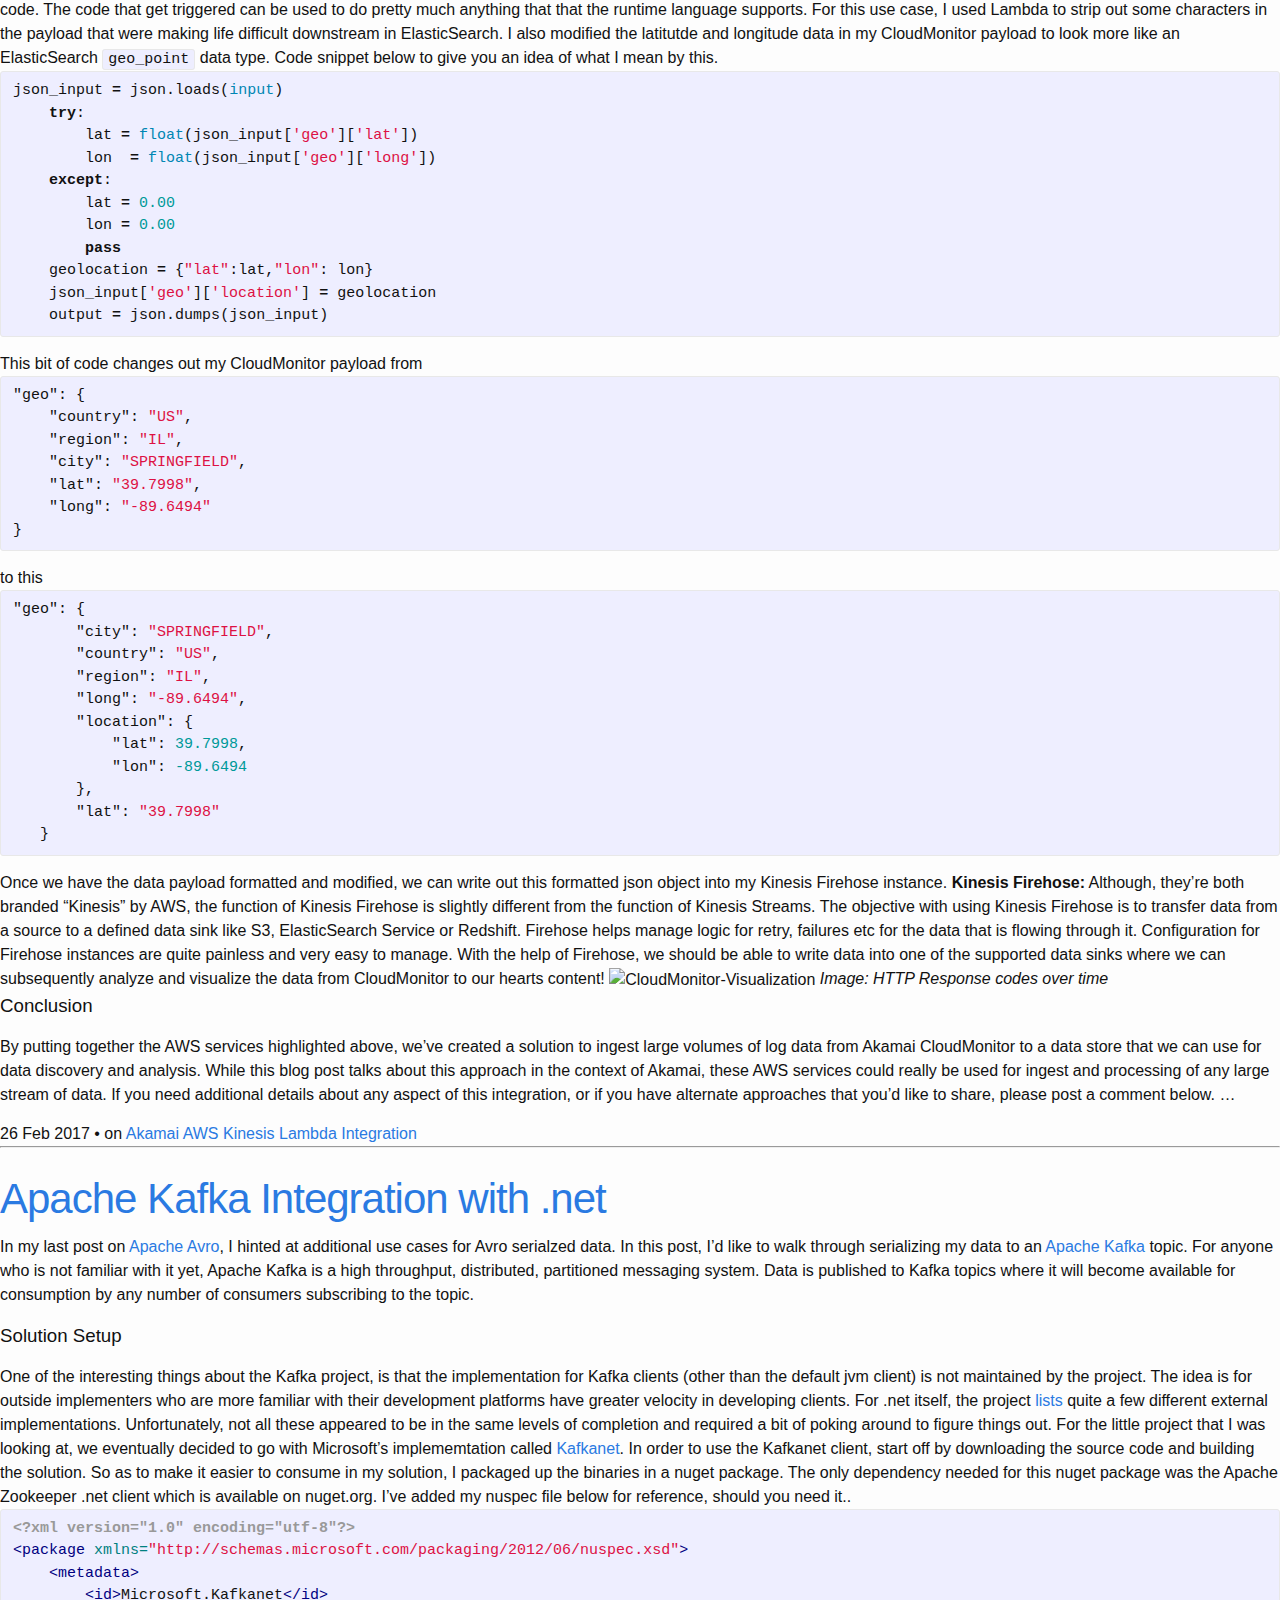
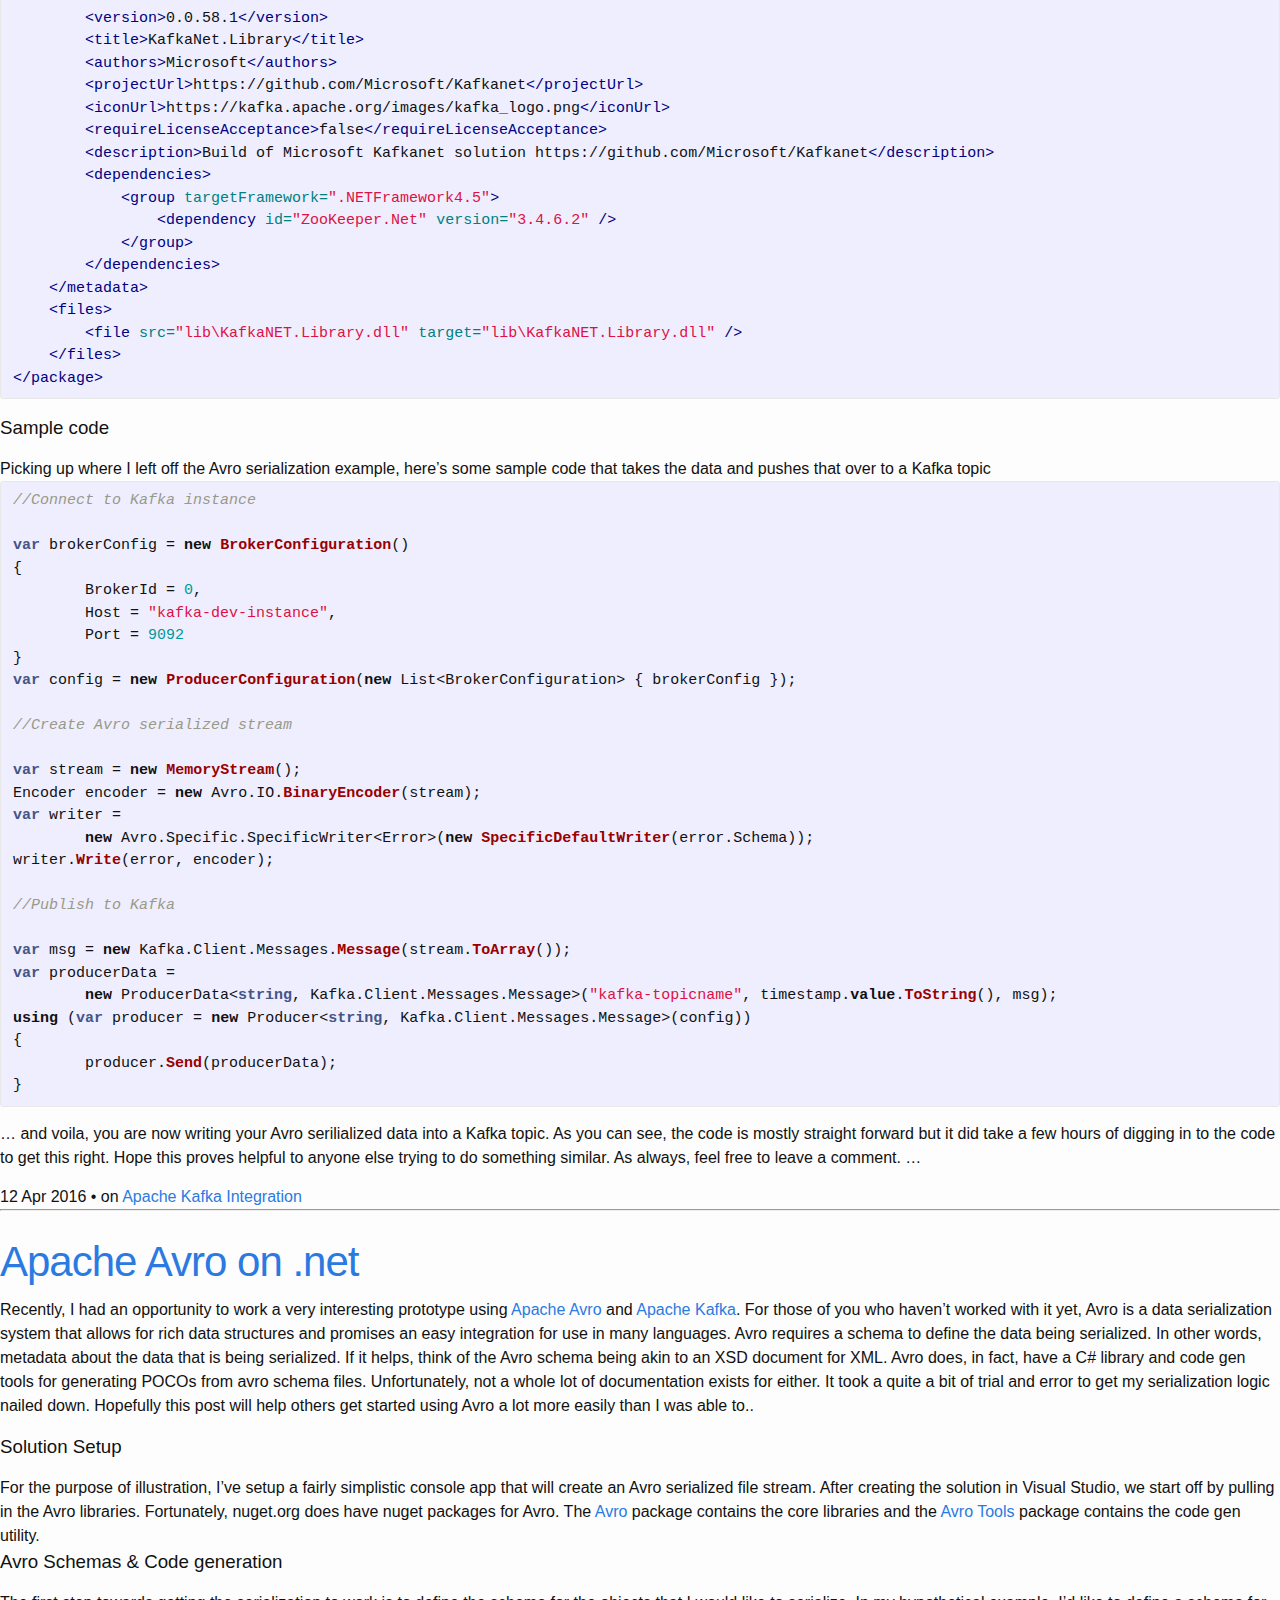
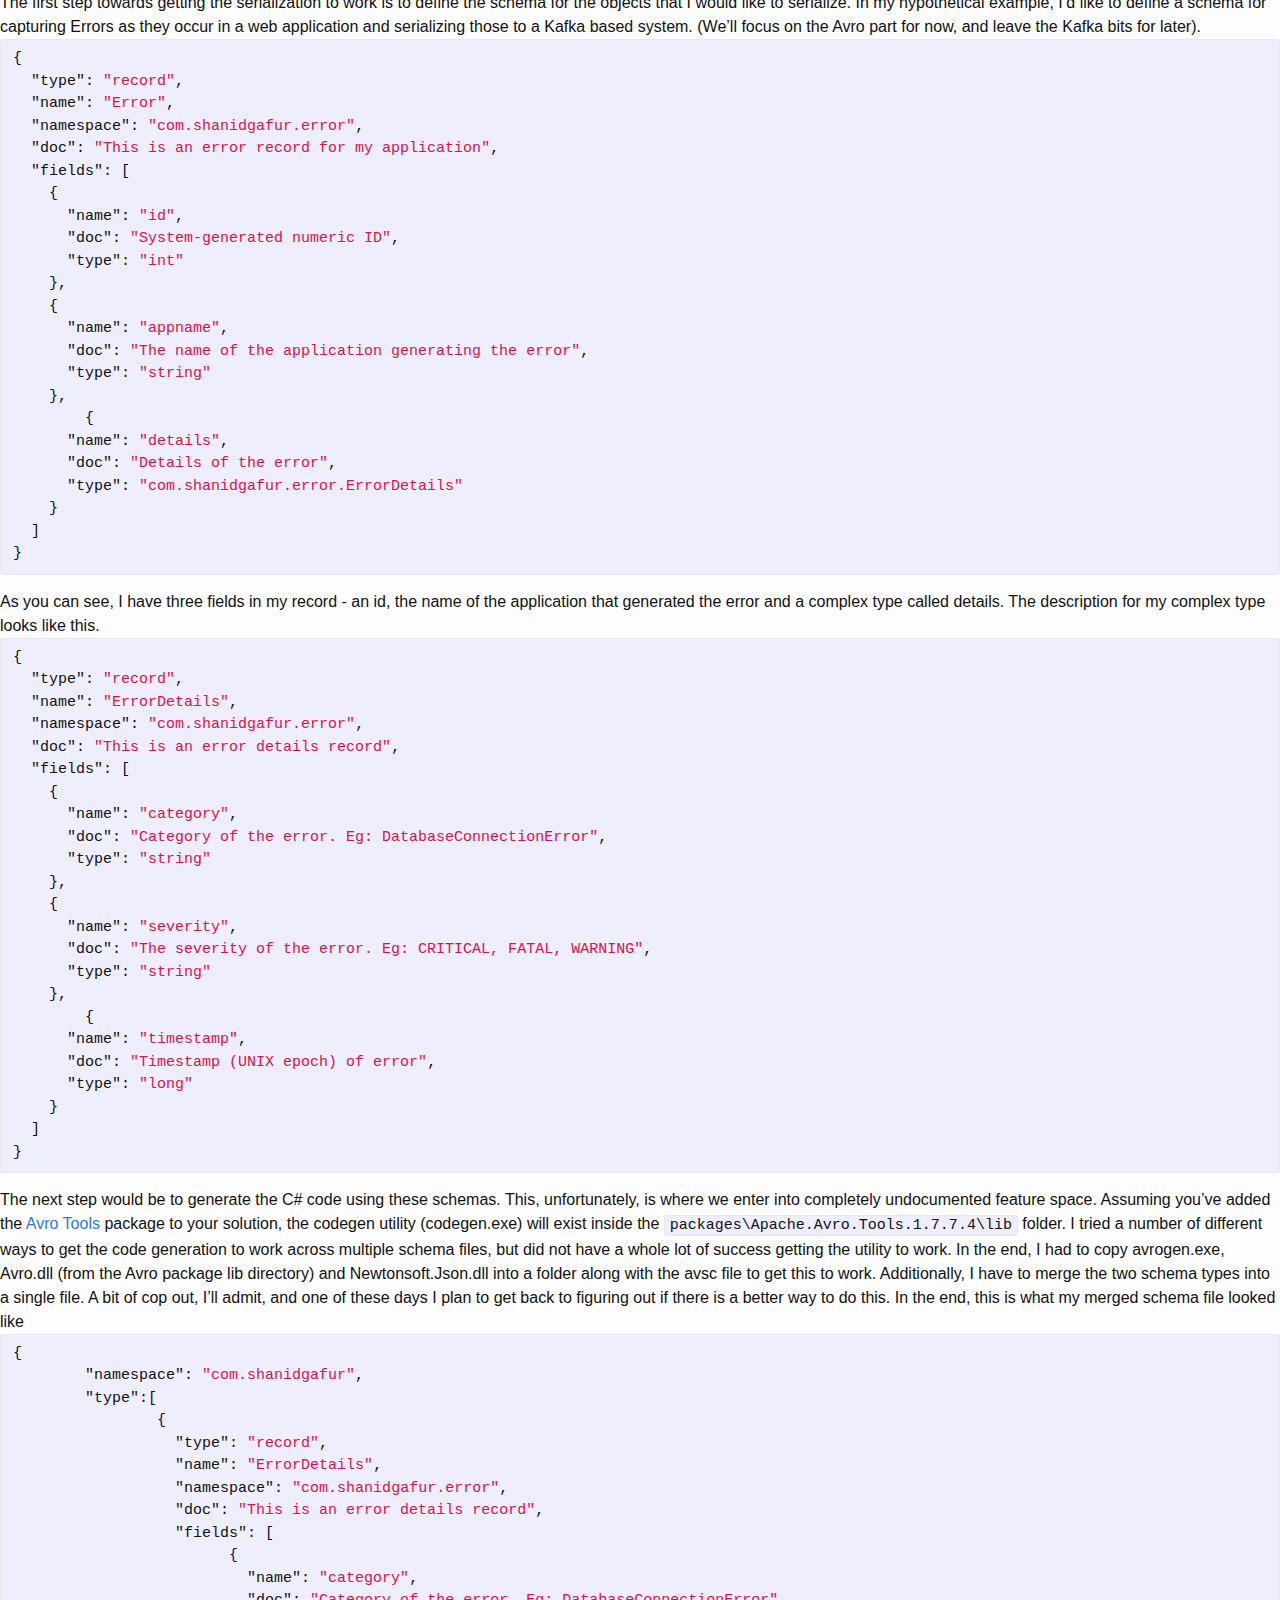
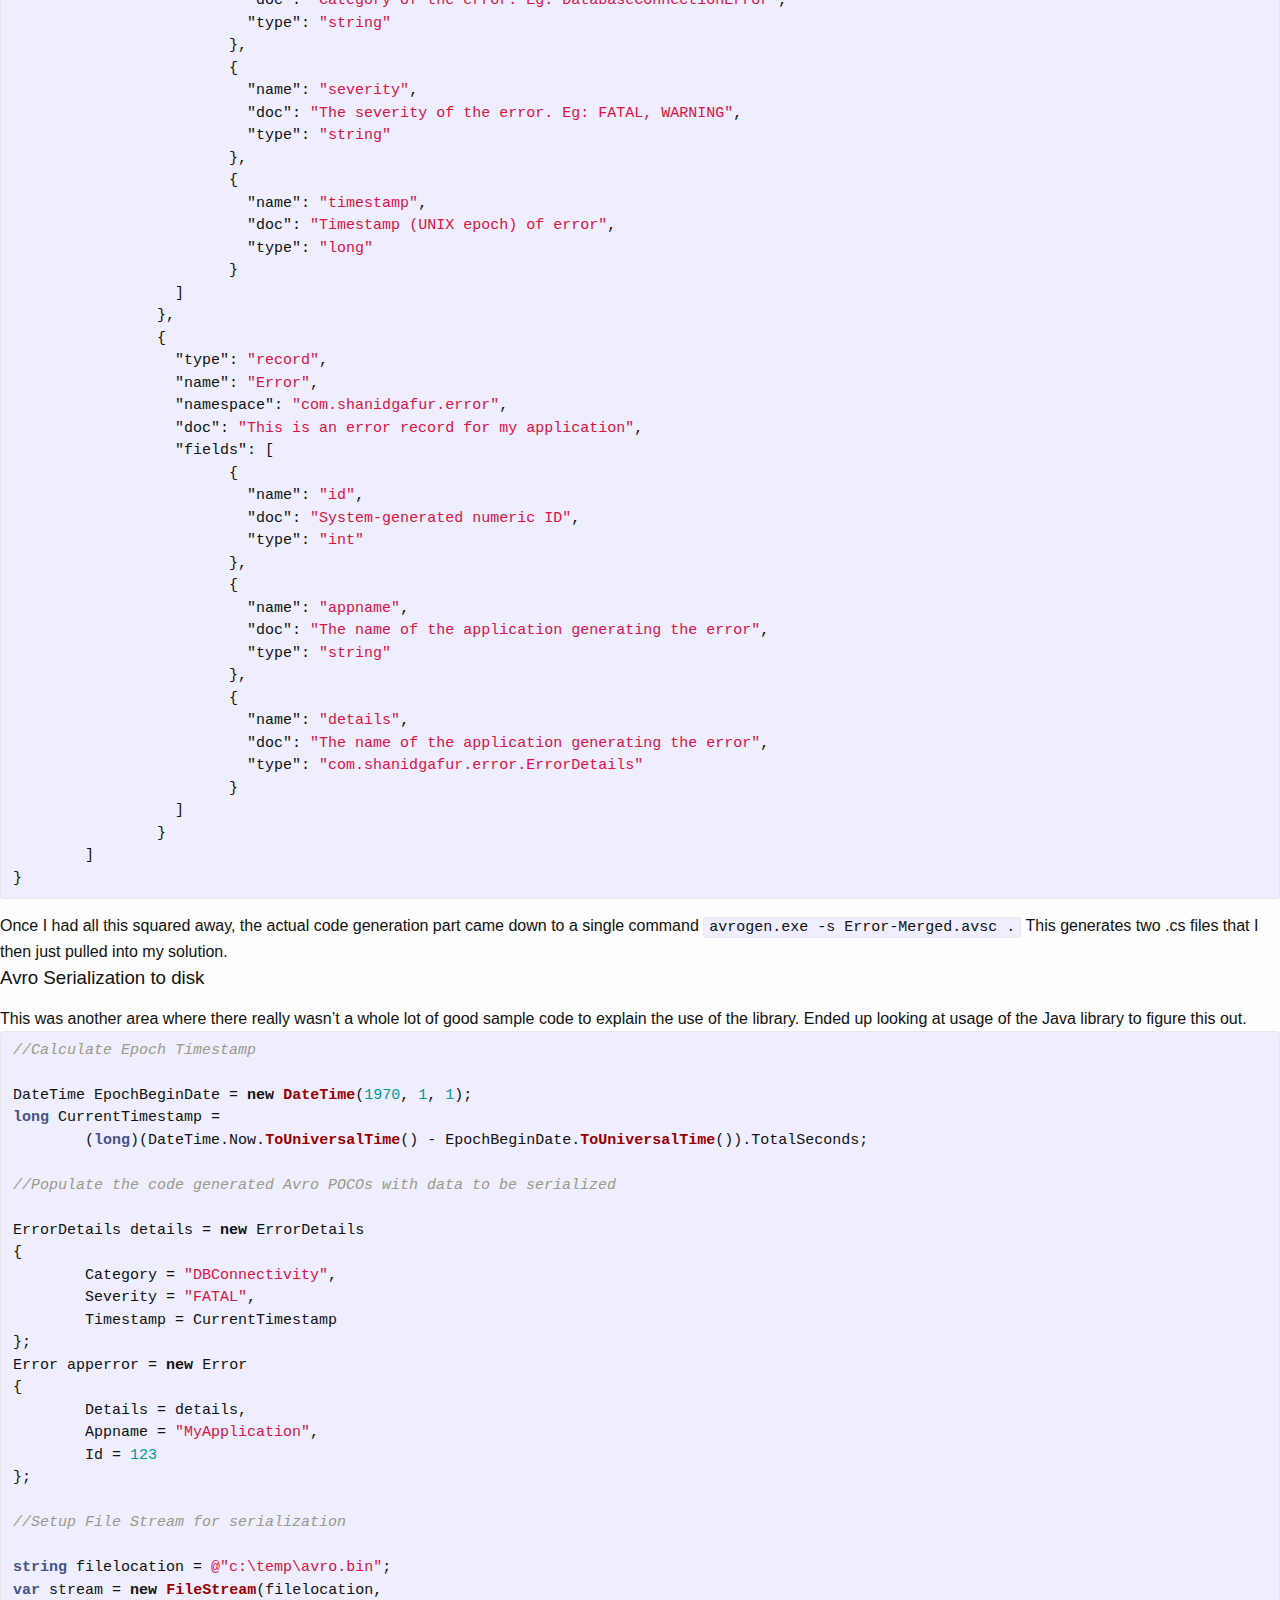
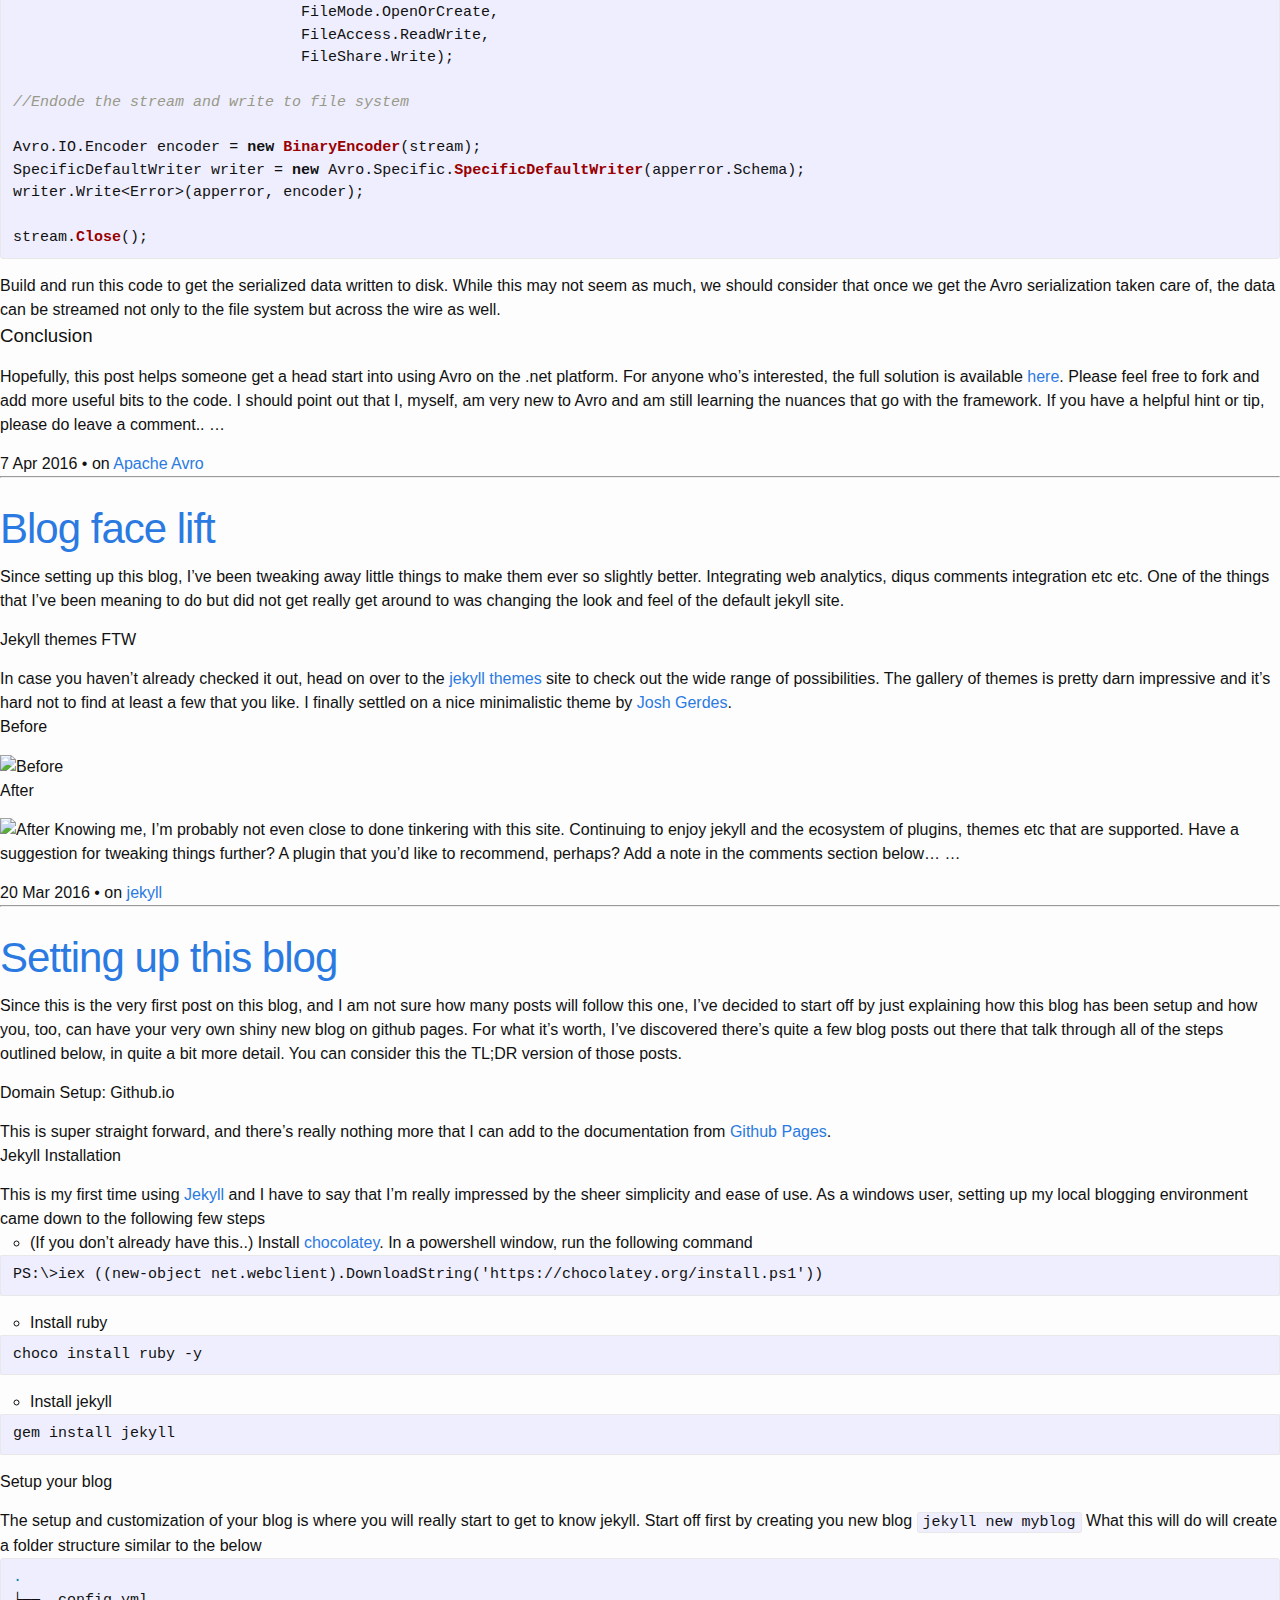
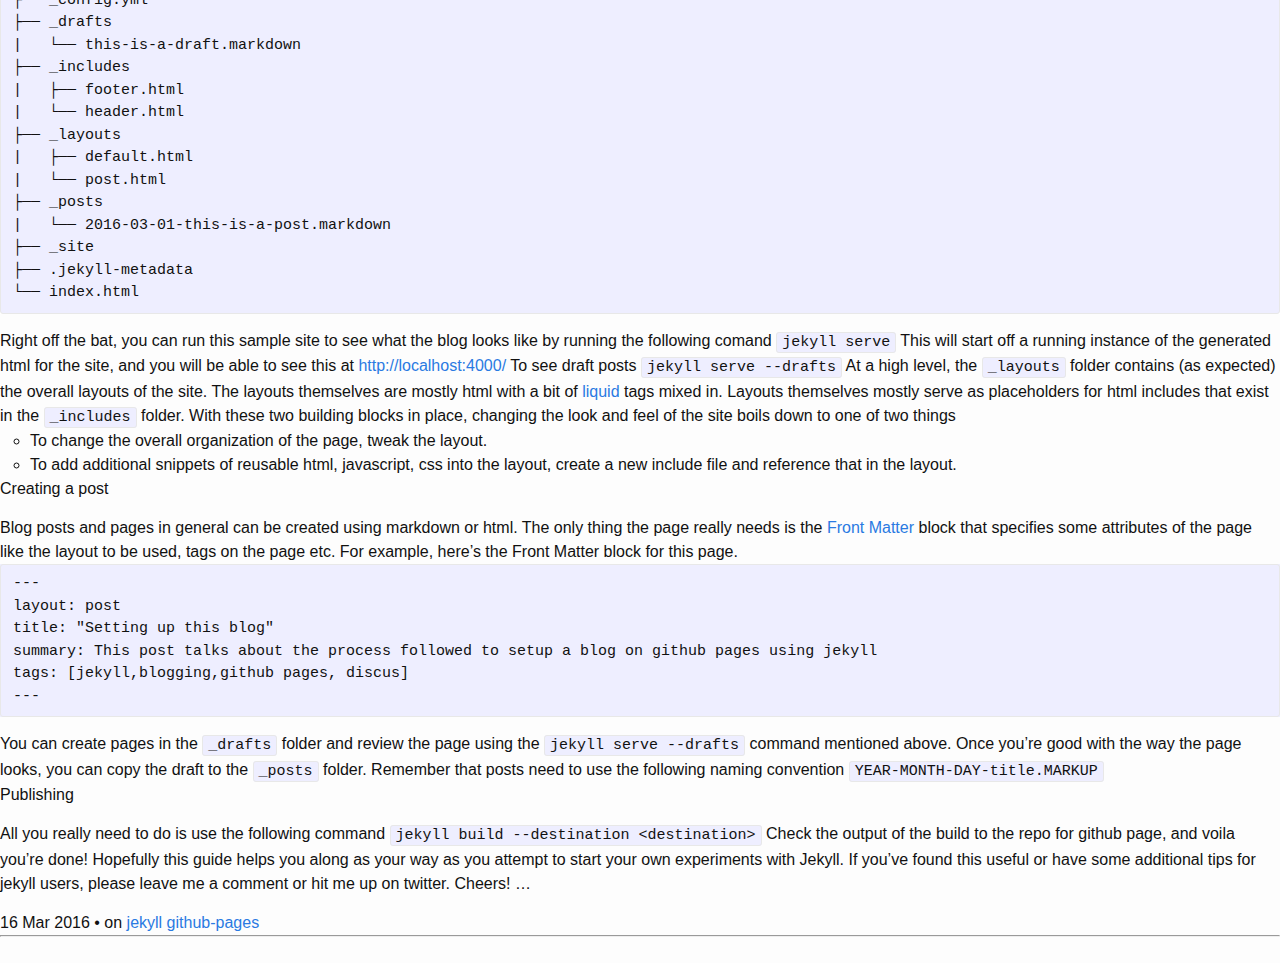
==== commit 2e0cdc0f: "2024 Redeploy" ====
--- a/index.html
+++ b/index.html
@@ -141,6 +141,154 @@
         <h2 class="post-list__post-title post-title"><a href="/blog/terraform-workspaces-for-multi-region-deployment" title="Using Terraform Workspaces for Multi-Region Deployments in AWS">Using Terraform Workspaces for Multi-Region Deployments in AWS</a></h2>
         <p class="excerpt">This blog post talks about using <a href="https://www.terraform.io/">Terraform</a> workspaces as a mechanism to maintain consistent environments across multiple cloud regions. While the examples in the post are AWS-centric, the concepts highlighted here are really cloud agnostic.
 
+<h3 id="short-intro-to-terraform-state--workspaces">Short intro to Terraform State &amp; Workspaces</h3>
+
+For Terraform to be able to map resources in your config files to resources that have been provisioned in AWS or any other provider, it maintains a sort of lookup table in the form of the “Terraform State”. For example, if you were to have the following in your tf project
+
+<div class="language-javascript highlighter-rouge"><div class="highlight"><pre class="highlight"><code><span class="nx">resource</span> <span class="dl">"</span><span class="s2">aws_s3_bucket</span><span class="dl">"</span> <span class="dl">"</span><span class="s2">my-s3-bucket</span><span class="dl">"</span> <span class="p">{</span>
+  <span class="nx">bucket</span> <span class="o">=</span> <span class="dl">"</span><span class="s2">my-s3-bucket</span><span class="dl">"</span>
+  <span class="nx">acl</span>    <span class="o">=</span> <span class="dl">"</span><span class="s2">private</span><span class="dl">"</span>
+
+  <span class="nx">tags</span> <span class="p">{</span>
+    <span class="nx">Name</span>        <span class="o">=</span> <span class="dl">"</span><span class="s2">my-s3-bucket</span><span class="dl">"</span>
+    <span class="nx">Environment</span> <span class="o">=</span> <span class="dl">"</span><span class="s2">dev</span><span class="dl">"</span>
+  <span class="p">}</span>
+<span class="p">}</span>
+</code></pre></div></div>
+Terraform will maintain a reference to the ARN of the actual S3 bucket and its other attributes in its state file, like so
+
+<div class="language-json highlighter-rouge"><div class="highlight"><pre class="highlight"><code><span class="p">{</span><span class="w">
+    </span><span class="nl">"type"</span><span class="p">:</span><span class="w"> </span><span class="s2">"aws_s3_bucket"</span><span class="p">,</span><span class="w">
+    </span><span class="nl">"primary"</span><span class="p">:</span><span class="w"> </span><span class="p">{</span><span class="w">
+      </span><span class="nl">"id"</span><span class="p">:</span><span class="w"> </span><span class="s2">"my-s3-bucket"</span><span class="p">,</span><span class="w">
+      </span><span class="nl">"attributes"</span><span class="p">:</span><span class="w"> </span><span class="p">{</span><span class="w">
+          </span><span class="nl">"acceleration_status"</span><span class="p">:</span><span class="w"> </span><span class="s2">""</span><span class="p">,</span><span class="w">
+          </span><span class="nl">"acl"</span><span class="p">:</span><span class="w"> </span><span class="s2">"private"</span><span class="p">,</span><span class="w">
+          </span><span class="nl">"arn"</span><span class="p">:</span><span class="w"> </span><span class="s2">"arn:aws:s3:::my-s3-bucket"</span><span class="p">,</span><span class="w">
+          </span><span class="nl">"bucket"</span><span class="p">:</span><span class="w"> </span><span class="s2">"my-s3-bucket"</span><span class="p">,</span><span class="w">
+          </span><span class="nl">"cors_rule.#"</span><span class="p">:</span><span class="w"> </span><span class="s2">"0"</span><span class="p">,</span><span class="w">
+          </span><span class="nl">"force_destroy"</span><span class="p">:</span><span class="w"> </span><span class="s2">"false"</span><span class="p">,</span><span class="w">
+          </span><span class="nl">"id"</span><span class="p">:</span><span class="w"> </span><span class="s2">"my-s3-bucket"</span><span class="p">,</span><span class="w">
+          </span><span class="nl">"logging.#"</span><span class="p">:</span><span class="w"> </span><span class="s2">"0"</span><span class="p">,</span><span class="w">
+          </span><span class="nl">"region"</span><span class="p">:</span><span class="w"> </span><span class="s2">"us-east-1"</span><span class="p">,</span><span class="w">
+          </span><span class="nl">"replication_configuration.#"</span><span class="p">:</span><span class="w"> </span><span class="s2">"0"</span><span class="p">,</span><span class="w">
+          </span><span class="nl">"server_side_encryption_configuration.#"</span><span class="p">:</span><span class="w"> </span><span class="s2">"0"</span><span class="p">,</span><span class="w">
+          </span><span class="nl">"tags.%"</span><span class="p">:</span><span class="w"> </span><span class="s2">"2"</span><span class="p">,</span><span class="w">
+          </span><span class="nl">"tags.Environment"</span><span class="p">:</span><span class="w"> </span><span class="s2">"dev"</span><span class="p">,</span><span class="w">
+          </span><span class="nl">"tags.Name"</span><span class="p">:</span><span class="w"> </span><span class="s2">"my-s3-bucket"</span><span class="p">,</span><span class="w">
+          </span><span class="nl">"versioning.#"</span><span class="p">:</span><span class="w"> </span><span class="s2">"1"</span><span class="p">,</span><span class="w">
+          </span><span class="nl">"versioning.0.enabled"</span><span class="p">:</span><span class="w"> </span><span class="s2">"false"</span><span class="p">,</span><span class="w">
+          </span><span class="nl">"versioning.0.mfa_delete"</span><span class="p">:</span><span class="w"> </span><span class="s2">"false"</span><span class="w">
+      </span><span class="p">},</span><span class="w">
+    </span><span class="nl">"meta"</span><span class="p">:</span><span class="w"> </span><span class="p">{},</span><span class="w">
+    </span><span class="nl">"tainted"</span><span class="p">:</span><span class="w"> </span><span class="kc">false</span><span class="w">
+    </span><span class="p">},</span><span class="w">
+  </span><span class="nl">"deposed"</span><span class="p">:</span><span class="w"> </span><span class="p">[],</span><span class="w">
+  </span><span class="nl">"provider"</span><span class="p">:</span><span class="w"> </span><span class="s2">"provider.aws.east1"</span><span class="w">
+</span><span class="p">}</span><span class="w">
+</span></code></pre></div></div>
+
+Within a Terraform state, there can only be one resource for a given name. In it’s simplest form, if I wanted to create many instances of resources like S3 buckets, for example, I would define multiple resources in my terraform config - one per resource. This becomes a bit tedious (not to mention a big violation of the <a href="https://en.wikipedia.org/wiki/Don%27t_repeat_yourself">DRY principle</a>) when all the resources are exactly the same in terms of configuration except for, perhaps, its name. This is especially true for services like AWS API Gateway where Terraform configs requires at least 5-6 resources to be defined for even a simplistic “Hello World” type scenario.
+
+Terraform <a href="https://www.terraform.io/docs/state/workspaces.html">workspaces</a> (previously referred to as Terraform environments), is a way to address this concern with repetitive configurations. It is essentially a mechanism to partition the Terraform state so that many instances to the same resource can exists within it. The most commonly stated use case for this is to define a resource like an ec2 instance or a load balancer once per SDLC environment - in other words, define the resource once but <code class="language-plaintext highlighter-rouge">terraform apply</code> using the same configuration separately for “dev”, “qa”, and “prod” environments. This same capability can also be used to manage multi-region deployments.
+
+<h3 id="the-case-for-multi-region-deployments">The case for multi-region Deployments</h3>
+
+Before we talk about how Terraform workspaces can solve for multi-region deployments, I do want to take a moment to talk about “why” we want to have multi-region deployments. It comes down to
+
+<ul>
+  <li>You have a desire to insulate yourself against the failure of an entire cloud region. While unlikely, we have seen occurrences where an entire AWS cloud region (comprised to multiple availability zones) has had cascading failures bringing down the entire region altogether. Depending upon the business criticality of the services that you are running in the cloud, that may or may not be an acceptable risk.</li>
+  <li>You have a desire to reduce service latency for your customers. This is especially true for global businesses where you’d like to make sure, for example, that your customers in Asia are not forced to go half way across the globe to retrieve an image from an S3 bucket in N. Virginia.</li>
+  <li>You have a desire for complete isolation between regions for the purposes of blue-green type deployments across regions. For example, you would like to limit the availability of a modified API Gateway end point to a single region so as to monitor and isolate failures to that single region.</li>
+</ul>
+
+<h3 id="configuration">Configuration</h3>
+
+Our intent from this point on is to create a single set of terraform configs that we can then apply to multiple regions. To this end, we will define Terraform workspaces that map to individual regions, and refactor our resources (if needed) so that we don’t have namespace collision in AWS.
+
+We’ll start by defining the configuration to reference the workspace name in our provider definition
+
+<div class="language-javascript highlighter-rouge"><div class="highlight"><pre class="highlight"><code><span class="nx">provider</span> <span class="dl">"</span><span class="s2">aws</span><span class="dl">"</span> <span class="p">{</span>
+ <span class="nx">region</span> <span class="o">=</span> <span class="dl">"</span><span class="s2">${terraform.workspace}</span><span class="dl">"</span>
+<span class="p">}</span>
+</code></pre></div></div>
+
+Note that once this config is added, <code class="language-plaintext highlighter-rouge">terraform init</code> will no longer work in the <code class="language-plaintext highlighter-rouge">default</code> workspace, since (as you may have guessed) there is no <code class="language-plaintext highlighter-rouge">default</code> region for AWS. However, if we were to create a workspace corresponding to a valid AWS region and then <code class="language-plaintext highlighter-rouge">terraform init</code>, that would work
+
+<div class="language-console highlighter-rouge"><div class="highlight"><pre class="highlight"><code><span class="gp">    shanid:~/dev$</span><span class="w"> </span>terraform workspace new us-east-1
+<span class="go">
+    Created and switched to workspace "us-east-1"!
+
+    You are now on a new, empty workspace. Workspaces isolate their state,
+    so if you run "terraform plan" Terraform will not see any existing state
+    for this configuration.
+</span></code></pre></div></div>
+
+Once the workspace is created, we should be able to run <code class="language-plaintext highlighter-rouge">terraform init</code>, <code class="language-plaintext highlighter-rouge">terraform plan</code> and <code class="language-plaintext highlighter-rouge">terraform apply</code> as usual.
+
+Once we have provisioned our resources in this region, create a workspace for a second region and re-run the terraform in that workspace to create the exact same set of AWS resources in that region.
+
+<div class="language-console highlighter-rouge"><div class="highlight"><pre class="highlight"><code><span class="gp">    shanid:~/dev$</span><span class="w"> </span>terraform workspace new us-west-2
+<span class="go">
+    Created and switched to workspace "us-west-2"!
+
+    You are now on a new, empty workspace. Workspaces isolate their state,
+    so if you run "terraform plan" Terraform will not see any existing state
+    for this configuration.
+</span></code></pre></div></div>
+
+The only (minor) gotcha to look out for is with regards to AWS resources that are global or globally named. IAM is an example of a global resource, and S3 is an example of a resource that has a globally scoped name. Consider the following example,
+
+<div class="language-javascript highlighter-rouge"><div class="highlight"><pre class="highlight"><code><span class="nx">resource</span> <span class="dl">"</span><span class="s2">aws_iam_role</span><span class="dl">"</span> <span class="dl">"</span><span class="s2">lambda_role</span><span class="dl">"</span> <span class="p">{</span>
+ <span class="nx">name</span>     <span class="o">=</span> <span class="dl">"</span><span class="s2">my_lambda_role</span><span class="dl">"</span>
+ <span class="nx">assume_role_policy</span> <span class="o">=</span> <span class="o">&lt;&lt;</span><span class="nx">EOF</span>
+<span class="p">{</span>
+ <span class="dl">"</span><span class="s2">Version</span><span class="dl">"</span><span class="p">:</span> <span class="dl">"</span><span class="s2">2012-10-17</span><span class="dl">"</span><span class="p">,</span>
+ <span class="dl">"</span><span class="s2">Statement</span><span class="dl">"</span><span class="p">:</span> <span class="p">[</span>
+   <span class="p">{</span>
+     <span class="dl">"</span><span class="s2">Sid</span><span class="dl">"</span><span class="p">:</span> <span class="dl">""</span><span class="p">,</span>
+     <span class="dl">"</span><span class="s2">Effect</span><span class="dl">"</span><span class="p">:</span> <span class="dl">"</span><span class="s2">Allow</span><span class="dl">"</span><span class="p">,</span>
+     <span class="dl">"</span><span class="s2">Principal</span><span class="dl">"</span><span class="p">:</span> <span class="p">{</span>
+       <span class="dl">"</span><span class="s2">Service</span><span class="dl">"</span><span class="p">:</span> <span class="dl">"</span><span class="s2">lambda.amazonaws.com</span><span class="dl">"</span>
+     <span class="p">},</span>
+     <span class="dl">"</span><span class="s2">Action</span><span class="dl">"</span><span class="p">:</span> <span class="dl">"</span><span class="s2">sts:AssumeRole</span><span class="dl">"</span>
+   <span class="p">}</span>
+ <span class="p">]</span>
+<span class="p">}</span>
+<span class="nx">EOF</span>
+<span class="p">}</span>
+</code></pre></div></div>
+
+If we were to attempt to create this resource in multiple resources, we’d start running into issues. This would work just fine in the first region, but in subsequent regions, you’d start seeing errors when applying your terraform since the resource <code class="language-plaintext highlighter-rouge">my_lambda_role</code> already exists. The easiest way to solve for this, is to include the region/workspace in the name of the resource being created. For example, the following config will create distinctly named IAM roles
+
+<div class="language-javascript highlighter-rouge"><div class="highlight"><pre class="highlight"><code><span class="nx">resource</span> <span class="dl">"</span><span class="s2">aws_iam_role</span><span class="dl">"</span> <span class="dl">"</span><span class="s2">lambda_role</span><span class="dl">"</span> <span class="p">{</span>
+ <span class="nx">name</span>     <span class="o">=</span> <span class="dl">"</span><span class="s2">my_lambda_role_${terraform.workspace}</span><span class="dl">"</span>
+ <span class="nx">assume_role_policy</span> <span class="o">=</span> <span class="o">&lt;&lt;</span><span class="nx">EOF</span>
+<span class="p">{</span>
+ <span class="dl">"</span><span class="s2">Version</span><span class="dl">"</span><span class="p">:</span> <span class="dl">"</span><span class="s2">2012-10-17</span><span class="dl">"</span><span class="p">,</span>
+ <span class="dl">"</span><span class="s2">Statement</span><span class="dl">"</span><span class="p">:</span> <span class="p">[</span>
+   <span class="p">{</span>
+     <span class="dl">"</span><span class="s2">Sid</span><span class="dl">"</span><span class="p">:</span> <span class="dl">""</span><span class="p">,</span>
+     <span class="dl">"</span><span class="s2">Effect</span><span class="dl">"</span><span class="p">:</span> <span class="dl">"</span><span class="s2">Allow</span><span class="dl">"</span><span class="p">,</span>
+     <span class="dl">"</span><span class="s2">Principal</span><span class="dl">"</span><span class="p">:</span> <span class="p">{</span>
+       <span class="dl">"</span><span class="s2">Service</span><span class="dl">"</span><span class="p">:</span> <span class="dl">"</span><span class="s2">lambda.amazonaws.com</span><span class="dl">"</span>
+     <span class="p">},</span>
+     <span class="dl">"</span><span class="s2">Action</span><span class="dl">"</span><span class="p">:</span> <span class="dl">"</span><span class="s2">sts:AssumeRole</span><span class="dl">"</span>
+   <span class="p">}</span>
+ <span class="p">]</span>
+<span class="p">}</span>
+<span class="nx">EOF</span>
+<span class="p">}</span>
+</code></pre></div></div>
+
+This would create a <code class="language-plaintext highlighter-rouge">my_lambda_role_us-east-1</code> role in us-east-1 and a <code class="language-plaintext highlighter-rouge">my_lambda_role_us-west-2</code> role in us-west-2. And we have maintained our objective of a single configuration that can be deployed seamlessly into multiple regions.
+
+<h3 id="conclusion">Conclusion</h3>
+
+Hopefully this approach makes it easier for you to manage your cross-region deployments much more easily with Terraform. I should acknowledge that using workspaces is probably not the only way to go about solving for this problem, but this is the way that we’ve solved for most of our deployment related challenges with the least possible amount of repetition in our configs.
+
+As always, please feel free to leave a comment if you’re having issues with the sample config or if you’re running into issues that I have not covered in this post.
+
 &hellip;</p>
         <div class="post-list__meta"><time datetime="28 Jul 2018" class="post-list__meta--date date">28 Jul 2018</time> &#8226; <span class="post-meta__tags">on <a href="/tags/#AWS">AWS</a> <a href="/tags/#Terraform">Terraform</a> </span></div>
         <hr class="post-list__divider">
@@ -150,6 +298,96 @@
         <h2 class="post-list__post-title post-title"><a href="/blog/akamai-cloudmonitor-on-AWS" title="Akamai log ingest and analysis with AWS">Akamai log ingest and analysis with AWS</a></h2>
         <p class="excerpt">In real world production systems, we’re always forced to concede that systems inevitably fail and we always should have our tooling ready to help us detect and fix issues as soon as they occur. We have to do this before minor issues start cascading to broader issues that start impacting our customers or our bottom lines. Having reliable log data and the ability to parse through and inspect thousands/millions of log lines in near real time can make or break our troubleshooting efforts.
 
+For web applications that are delivered on the Akamai platform, a lot of the information for troubleshooting and, more generally, understanding traffic patterns and trends is available for us on the <a href="https://control.akamai.com">Luna</a> portal. However, if we need a slightly more granular analysis of the data or a closer-to-real-time feel of the data, Akamai’s CloudMonitor feature is the way to go. CloudMonitor does have native support for enterrpise scale analysis tools like Splunk and SumoLogic, but if you’re looking for an easy and relatively cheap way to start looking at the data, Amazon Web Services (AWS) has a few services that’ll help you get going.
+
+In this blog post, I’ll try to focus more on the data ingest part of this equation and less on the Akamai property configs needed to set this up. Akamai professional services and/or the CloudMonitor product documentation can help with the latter.
+
+<h3 id="integration-approach">Integration Approach</h3>
+
+<img src="/images/posts/CloudMonitor-AWS-Integration.png" alt="Architecture" />
+
+There are a few distinct services that I had used to scale up my implementation to a state that I felt comfortable. Some of these may become more or less pertinent for your use case depending on factors like traffic to your site (the more visitors you have, the more log lines that need to flow over), data retention needs etc.
+
+<strong>API Gateway:</strong>
+The configuration for CloudMonitor delivery config in Akamai requires specifies am API end point that accepts <code class="language-plaintext highlighter-rouge">HTTP POST</code> requests. AWS API Gateway gives us an easy way to setup such an end point for CloudMonitor. For high traffic sites, expect to have a significant hits per second ratio. So as to not introduce any latency to the end point, it is very important for the API to do as minimal as possible to capture the payload and respond back with a 200 OK status code. The easiest way to accomplish this is to have the API write the payload as such to queue or topic based messaging middleware. This is where AWS Kinesis Streams comes in. API Gateway can be used to map the incoming request to Kinesis Streams (or any other AWS service, for that matter) relatively easily.
+
+In order to map the incoming payload to a Kinesis message, create a body mapping template for Content-Type <code class="language-plaintext highlighter-rouge">application/json</code> with the following configuration
+
+<figure class="highlight"><pre><code class="language-json" data-lang="json"><span class="p">{</span><span class="w">
+    </span><span class="nl">"StreamName"</span><span class="p">:</span><span class="w"> </span><span class="s2">"CloudMonitorStream"</span><span class="p">,</span><span class="w">
+    </span><span class="nl">"Data"</span><span class="w"> </span><span class="p">:</span><span class="w"> </span><span class="s2">"$util.base64Encode($input.body)"</span><span class="p">,</span><span class="w">
+    </span><span class="nl">"PartitionKey"</span><span class="w"> </span><span class="p">:</span><span class="w"> </span><span class="s2">"$context.identity.sourceIp"</span><span class="w">
+</span><span class="p">}</span></code></pre></figure>
+
+In plain english, this configuration takes the <code class="language-plaintext highlighter-rouge">HTTP POST</code> body, base-64 encodes it and writes to a Kinesis Stream called CloudMonitorStream. Additionally, it uses the IP address of the client calling it as the partition key for sharding the data into of many partitions of the CloudMonitorStream.
+
+<strong>Kinesis Streams:</strong>
+AWS Kinesis Streams gives us the ability to ingest large amounts of data and durably store that data while process the payload. The only real configuration needed for the Stream is to define the number of shards or partitions for the data. From the AWS documentation,
+
+<figure class="highlight"><pre><code class="language-c" data-lang="c"><span class="n">number_of_shards</span> <span class="o">=</span> <span class="n">max</span><span class="p">(</span><span class="n">incoming_write_bandwidth_in_KB</span><span class="o">/</span><span class="mi">1000</span><span class="p">,</span> <span class="n">outgoing_read_bandwidth_in_KB</span><span class="o">/</span><span class="mi">2000</span><span class="p">)</span>
+
+<span class="n">where</span>
+<span class="n">incoming_write_bandwidth_in_KB</span> <span class="o">=</span> <span class="n">average_data_size_in_KB</span> <span class="n">x</span> <span class="n">records_per_second</span>
+<span class="n">and</span>
+<span class="n">outgoing_read_bandwidth_in_KB</span> <span class="o">=</span> <span class="n">incoming_write_bandwidth_in_KB</span> <span class="n">x</span> <span class="n">number_of_consumers</span></code></pre></figure>
+
+<strong>Lambda:</strong> Now that we’ve gotten to a state where we can accept the payload and temporarily store it for processing, it’s time for the actual data processing to begin. This is where AWS Lambda comes into play. Lambda, if you haven’t used it yet, is the AWS implementation of the broader trend usually refered to as <em>serverless computing</em>. Lambda allows us to write code in our language of choice (currently support Java, Python, node.js and C#), and have that code get triggered automatically in response to events raised outside of that code.
+
+The code that get triggered can be used to do pretty much anything that that the runtime language supports. For this use case, I used Lambda to strip out some characters in the payload that were making life difficult downstream in ElasticSearch. I also modified the latitutde and longitude data in my CloudMonitor payload to look more like an ElasticSearch <code class="language-plaintext highlighter-rouge">geo_point</code> data type. Code snippet below to give you an idea of what I mean by this.
+
+<figure class="highlight"><pre><code class="language-python" data-lang="python"><span class="n">json_input</span> <span class="o">=</span> <span class="n">json</span><span class="p">.</span><span class="n">loads</span><span class="p">(</span><span class="nb">input</span><span class="p">)</span>
+    <span class="k">try</span><span class="p">:</span>
+        <span class="n">lat</span> <span class="o">=</span> <span class="nb">float</span><span class="p">(</span><span class="n">json_input</span><span class="p">[</span><span class="s">'geo'</span><span class="p">][</span><span class="s">'lat'</span><span class="p">])</span>
+        <span class="n">lon</span>  <span class="o">=</span> <span class="nb">float</span><span class="p">(</span><span class="n">json_input</span><span class="p">[</span><span class="s">'geo'</span><span class="p">][</span><span class="s">'long'</span><span class="p">])</span>
+    <span class="k">except</span><span class="p">:</span>
+        <span class="n">lat</span> <span class="o">=</span> <span class="mf">0.00</span>
+        <span class="n">lon</span> <span class="o">=</span> <span class="mf">0.00</span>
+        <span class="k">pass</span>
+    <span class="n">geolocation</span> <span class="o">=</span> <span class="p">{</span><span class="s">"lat"</span><span class="p">:</span><span class="n">lat</span><span class="p">,</span><span class="s">"lon"</span><span class="p">:</span> <span class="n">lon</span><span class="p">}</span>
+    <span class="n">json_input</span><span class="p">[</span><span class="s">'geo'</span><span class="p">][</span><span class="s">'location'</span><span class="p">]</span> <span class="o">=</span> <span class="n">geolocation</span>
+    <span class="n">output</span> <span class="o">=</span> <span class="n">json</span><span class="p">.</span><span class="n">dumps</span><span class="p">(</span><span class="n">json_input</span><span class="p">)</span></code></pre></figure>
+
+This bit of code changes out my CloudMonitor payload from
+
+<figure class="highlight"><pre><code class="language-json" data-lang="json"><span class="nl">"geo"</span><span class="p">:</span><span class="w"> </span><span class="p">{</span><span class="w">
+    </span><span class="nl">"country"</span><span class="p">:</span><span class="w"> </span><span class="s2">"US"</span><span class="p">,</span><span class="w">
+    </span><span class="nl">"region"</span><span class="p">:</span><span class="w"> </span><span class="s2">"IL"</span><span class="p">,</span><span class="w">
+    </span><span class="nl">"city"</span><span class="p">:</span><span class="w"> </span><span class="s2">"SPRINGFIELD"</span><span class="p">,</span><span class="w">
+    </span><span class="nl">"lat"</span><span class="p">:</span><span class="w"> </span><span class="s2">"39.7998"</span><span class="p">,</span><span class="w">
+    </span><span class="nl">"long"</span><span class="p">:</span><span class="w"> </span><span class="s2">"-89.6494"</span><span class="w">
+</span><span class="p">}</span></code></pre></figure>
+
+to this
+
+<figure class="highlight"><pre><code class="language-json" data-lang="json"><span class="nl">"geo"</span><span class="p">:</span><span class="w"> </span><span class="p">{</span><span class="w">
+       </span><span class="nl">"city"</span><span class="p">:</span><span class="w"> </span><span class="s2">"SPRINGFIELD"</span><span class="p">,</span><span class="w">
+       </span><span class="nl">"country"</span><span class="p">:</span><span class="w"> </span><span class="s2">"US"</span><span class="p">,</span><span class="w">
+       </span><span class="nl">"region"</span><span class="p">:</span><span class="w"> </span><span class="s2">"IL"</span><span class="p">,</span><span class="w">
+       </span><span class="nl">"long"</span><span class="p">:</span><span class="w"> </span><span class="s2">"-89.6494"</span><span class="p">,</span><span class="w">
+       </span><span class="nl">"location"</span><span class="p">:</span><span class="w"> </span><span class="p">{</span><span class="w">
+           </span><span class="nl">"lat"</span><span class="p">:</span><span class="w"> </span><span class="mf">39.7998</span><span class="p">,</span><span class="w">
+           </span><span class="nl">"lon"</span><span class="p">:</span><span class="w"> </span><span class="mf">-89.6494</span><span class="w">
+       </span><span class="p">},</span><span class="w">
+       </span><span class="nl">"lat"</span><span class="p">:</span><span class="w"> </span><span class="s2">"39.7998"</span><span class="w">
+   </span><span class="p">}</span></code></pre></figure>
+
+Once we have the data payload formatted and modified, we can write out this formatted json object into my Kinesis Firehose instance.
+
+<strong>Kinesis Firehose:</strong>
+Although, they’re both branded “Kinesis” by AWS, the function of Kinesis Firehose is slightly different from the function of Kinesis Streams. The objective with using Kinesis Firehose is to transfer data from a source to a defined data sink like S3, ElasticSearch Service or Redshift. Firehose helps manage logic for retry, failures etc for the data that is flowing through it. Configuration for Firehose instances are quite painless and very easy to manage.
+
+With the help of Firehose, we should be able to write data into one of the supported data sinks where we can subsequently analyze and visualize the data from CloudMonitor to our hearts content!
+
+<img src="/images/posts/CloudMonitor-KibanaChart.png" alt="CloudMonitor-Visualization" />
+
+<em>Image: HTTP Response codes over time</em>
+
+<h3 id="conclusion">Conclusion</h3>
+
+By putting together the AWS services highlighted above, we’ve created a solution to ingest large volumes of log data from Akamai CloudMonitor to a data store that we can use for data discovery and analysis. While this blog post talks about this approach in the context of Akamai, these AWS services could really be used for ingest and processing of any large stream of data.
+
+If you need additional details about any aspect of this integration, or if you have alternate approaches that you’d like to share, please post a comment below.
+
 &hellip;</p>
         <div class="post-list__meta"><time datetime="26 Feb 2017" class="post-list__meta--date date">26 Feb 2017</time> &#8226; <span class="post-meta__tags">on <a href="/tags/#Akamai">Akamai</a> <a href="/tags/#AWS">AWS</a> <a href="/tags/#Kinesis">Kinesis</a> <a href="/tags/#Lambda">Lambda</a> <a href="/tags/#Integration">Integration</a> </span></div>
         <hr class="post-list__divider">
@@ -159,6 +397,72 @@
         <h2 class="post-list__post-title post-title"><a href="/blog/apache-kafka-with-dotnet" title="Apache Kafka Integration with .net">Apache Kafka Integration with .net</a></h2>
         <p class="excerpt">In my last post on <a href="/blog/apache-avro-on-dotnet">Apache Avro</a>, I hinted at additional use cases for Avro serialzed data. In this post, I’d like to walk through serializing my data to an <a href="https://kafka.apache.org/">Apache Kafka</a> topic.
 
+For anyone who is not familiar with it yet, Apache Kafka is a high throughput, distributed, partitioned messaging system. Data is published to Kafka topics where it will become available for consumption by any number of consumers subscribing to the topic.
+
+<h3 id="solution-setup">Solution Setup</h3>
+
+One of the interesting things about the Kafka project, is that the implementation for Kafka clients (other than the default jvm client) is not maintained by the project. The idea is for outside implementers who are more familiar with their development platforms have greater velocity in developing clients. For .net itself, the project <a href="https://cwiki.apache.org/confluence/display/KAFKA/Clients#Clients-.net">lists</a> quite a few different external implementations. Unfortunately, not all these appeared to be in the same levels of completion and required a bit of poking around to figure things out. For the little project that I was looking at, we eventually decided to go with Microsoft’s implememtation called <a href="https://github.com/Microsoft/Kafkanet">Kafkanet</a>.
+
+In order to use the Kafkanet client, start off by downloading the source code and building the solution. So as to make it easier to consume in my solution, I packaged up the binaries in a nuget package. The only dependency needed for this nuget package was the Apache Zookeeper .net client which is available on nuget.org. I’ve added my nuspec file below for reference, should you need it..
+
+<figure class="highlight"><pre><code class="language-xml" data-lang="xml"><span class="cp">&lt;?xml version="1.0" encoding="utf-8"?&gt;</span>
+<span class="nt">&lt;package</span> <span class="na">xmlns=</span><span class="s">"http://schemas.microsoft.com/packaging/2012/06/nuspec.xsd"</span><span class="nt">&gt;</span>
+    <span class="nt">&lt;metadata&gt;</span>
+        <span class="nt">&lt;id&gt;</span>Microsoft.Kafkanet<span class="nt">&lt;/id&gt;</span>
+        <span class="nt">&lt;version&gt;</span>0.0.58.1<span class="nt">&lt;/version&gt;</span>
+        <span class="nt">&lt;title&gt;</span>KafkaNet.Library<span class="nt">&lt;/title&gt;</span>
+        <span class="nt">&lt;authors&gt;</span>Microsoft<span class="nt">&lt;/authors&gt;</span>
+        <span class="nt">&lt;projectUrl&gt;</span>https://github.com/Microsoft/Kafkanet<span class="nt">&lt;/projectUrl&gt;</span>
+        <span class="nt">&lt;iconUrl&gt;</span>https://kafka.apache.org/images/kafka_logo.png<span class="nt">&lt;/iconUrl&gt;</span>
+        <span class="nt">&lt;requireLicenseAcceptance&gt;</span>false<span class="nt">&lt;/requireLicenseAcceptance&gt;</span>
+        <span class="nt">&lt;description&gt;</span>Build of Microsoft Kafkanet solution https://github.com/Microsoft/Kafkanet<span class="nt">&lt;/description&gt;</span>
+        <span class="nt">&lt;dependencies&gt;</span>
+            <span class="nt">&lt;group</span> <span class="na">targetFramework=</span><span class="s">".NETFramework4.5"</span><span class="nt">&gt;</span>
+                <span class="nt">&lt;dependency</span> <span class="na">id=</span><span class="s">"ZooKeeper.Net"</span> <span class="na">version=</span><span class="s">"3.4.6.2"</span> <span class="nt">/&gt;</span>
+            <span class="nt">&lt;/group&gt;</span>
+        <span class="nt">&lt;/dependencies&gt;</span>
+    <span class="nt">&lt;/metadata&gt;</span>
+    <span class="nt">&lt;files&gt;</span>
+        <span class="nt">&lt;file</span> <span class="na">src=</span><span class="s">"lib\KafkaNET.Library.dll"</span> <span class="na">target=</span><span class="s">"lib\KafkaNET.Library.dll"</span> <span class="nt">/&gt;</span>
+    <span class="nt">&lt;/files&gt;</span>
+<span class="nt">&lt;/package&gt;</span></code></pre></figure>
+
+<h3 id="sample-code">Sample code</h3>
+
+Picking up where I left off the Avro serialization example, here’s some sample code that takes the data and pushes that over to a Kafka topic
+
+<figure class="highlight"><pre><code class="language-c#" data-lang="c#"><span class="c1">//Connect to Kafka instance
+</span>
+<span class="kt">var</span> <span class="n">brokerConfig</span> <span class="p">=</span> <span class="k">new</span> <span class="nf">BrokerConfiguration</span><span class="p">()</span>
+<span class="p">{</span>
+	<span class="n">BrokerId</span> <span class="p">=</span> <span class="m">0</span><span class="p">,</span>
+	<span class="n">Host</span> <span class="p">=</span> <span class="s">"kafka-dev-instance"</span><span class="p">,</span>
+	<span class="n">Port</span> <span class="p">=</span> <span class="m">9092</span>
+<span class="p">}</span>
+<span class="kt">var</span> <span class="n">config</span> <span class="p">=</span> <span class="k">new</span> <span class="nf">ProducerConfiguration</span><span class="p">(</span><span class="k">new</span> <span class="n">List</span><span class="p">&lt;</span><span class="n">BrokerConfiguration</span><span class="p">&gt;</span> <span class="p">{</span> <span class="n">brokerConfig</span> <span class="p">});</span>
+
+<span class="c1">//Create Avro serialized stream 
+</span>
+<span class="kt">var</span> <span class="n">stream</span> <span class="p">=</span> <span class="k">new</span> <span class="nf">MemoryStream</span><span class="p">();</span>
+<span class="n">Encoder</span> <span class="n">encoder</span> <span class="p">=</span> <span class="k">new</span> <span class="n">Avro</span><span class="p">.</span><span class="n">IO</span><span class="p">.</span><span class="nf">BinaryEncoder</span><span class="p">(</span><span class="n">stream</span><span class="p">);</span>
+<span class="kt">var</span> <span class="n">writer</span> <span class="p">=</span> 
+	<span class="k">new</span> <span class="n">Avro</span><span class="p">.</span><span class="n">Specific</span><span class="p">.</span><span class="n">SpecificWriter</span><span class="p">&lt;</span><span class="n">Error</span><span class="p">&gt;(</span><span class="k">new</span> <span class="nf">SpecificDefaultWriter</span><span class="p">(</span><span class="n">error</span><span class="p">.</span><span class="n">Schema</span><span class="p">));</span>
+<span class="n">writer</span><span class="p">.</span><span class="nf">Write</span><span class="p">(</span><span class="n">error</span><span class="p">,</span> <span class="n">encoder</span><span class="p">);</span> 
+
+<span class="c1">//Publish to Kafka
+</span>
+<span class="kt">var</span> <span class="n">msg</span> <span class="p">=</span> <span class="k">new</span> <span class="n">Kafka</span><span class="p">.</span><span class="n">Client</span><span class="p">.</span><span class="n">Messages</span><span class="p">.</span><span class="nf">Message</span><span class="p">(</span><span class="n">stream</span><span class="p">.</span><span class="nf">ToArray</span><span class="p">());</span>
+<span class="kt">var</span> <span class="n">producerData</span> <span class="p">=</span> 
+	<span class="k">new</span> <span class="n">ProducerData</span><span class="p">&lt;</span><span class="kt">string</span><span class="p">,</span> <span class="n">Kafka</span><span class="p">.</span><span class="n">Client</span><span class="p">.</span><span class="n">Messages</span><span class="p">.</span><span class="n">Message</span><span class="p">&gt;(</span><span class="s">"kafka-topicname"</span><span class="p">,</span> <span class="n">timestamp</span><span class="p">.</span><span class="k">value</span><span class="p">.</span><span class="nf">ToString</span><span class="p">(),</span> <span class="n">msg</span><span class="p">);</span>
+<span class="k">using</span> <span class="p">(</span><span class="kt">var</span> <span class="n">producer</span> <span class="p">=</span> <span class="k">new</span> <span class="n">Producer</span><span class="p">&lt;</span><span class="kt">string</span><span class="p">,</span> <span class="n">Kafka</span><span class="p">.</span><span class="n">Client</span><span class="p">.</span><span class="n">Messages</span><span class="p">.</span><span class="n">Message</span><span class="p">&gt;(</span><span class="n">config</span><span class="p">))</span>
+<span class="p">{</span>
+	<span class="n">producer</span><span class="p">.</span><span class="nf">Send</span><span class="p">(</span><span class="n">producerData</span><span class="p">);</span>
+<span class="p">}</span> </code></pre></figure>
+
+… and voila, you are now writing your Avro serilialized data into a Kafka topic. As you can see, the code is mostly straight forward but it did take a few hours of digging in to the code to get this right.
+
+Hope this proves helpful to anyone else trying to do something similar. As always, feel free to leave a comment.
+
 &hellip;</p>
         <div class="post-list__meta"><time datetime="12 Apr 2016" class="post-list__meta--date date">12 Apr 2016</time> &#8226; <span class="post-meta__tags">on <a href="/tags/#Apache Kafka">Apache Kafka</a> <a href="/tags/#Integration">Integration</a> </span></div>
         <hr class="post-list__divider">
@@ -168,6 +472,179 @@
         <h2 class="post-list__post-title post-title"><a href="/blog/apache-avro-on-dotnet" title="Apache Avro on .net">Apache Avro on .net</a></h2>
         <p class="excerpt">Recently, I had an opportunity to work a very interesting prototype using <a href="https://avro.apache.org/docs/1.7.7/">Apache Avro</a> and <a href="https://kafka.apache.org/">Apache Kafka</a>. For those of you who haven’t worked with it yet, Avro is a data serialization system that allows for rich data structures and promises an easy integration for use in many languages. Avro requires a schema to define the data being serialized. In other words, metadata about the data that is being serialized. If it helps, think of the Avro schema being akin to an XSD document for XML.
 
+Avro does, in fact, have a C# library and code gen tools for generating POCOs from avro schema files. Unfortunately, not a whole lot of documentation exists for either. It took a quite a bit of trial and error to get my serialization logic nailed down. Hopefully this post will help others get started using Avro a lot more easily than I was able to..
+
+<h3 id="solution-setup">Solution Setup</h3>
+
+For the purpose of illustration, I’ve setup a fairly simplistic console app that will create an Avro serialized file stream. After creating the solution in Visual Studio, we start off by pulling in the Avro libraries. Fortunately, nuget.org does have nuget packages for Avro. The <a href="https://www.nuget.org/packages/Apache.Avro/">Avro</a> package contains the core libraries and the <a href="https://www.nuget.org/packages/Apache.Avro.Tools/">Avro Tools</a> package contains the code gen utility.
+
+<h3 id="avro-schemas--code-generation">Avro Schemas &amp; Code generation</h3>
+
+The first step towards getting the serialization to work is to define the schema for the objects that I would like to serialize. In my hypothetical example, I’d like to define a schema for capturing Errors as they occur in a web application and serializing those to a Kafka based system. (We’ll focus on the Avro part for now, and leave the Kafka bits for later).
+
+<figure class="highlight"><pre><code class="language-json" data-lang="json"><span class="p">{</span><span class="w">
+  </span><span class="nl">"type"</span><span class="p">:</span><span class="w"> </span><span class="s2">"record"</span><span class="p">,</span><span class="w">
+  </span><span class="nl">"name"</span><span class="p">:</span><span class="w"> </span><span class="s2">"Error"</span><span class="p">,</span><span class="w">
+  </span><span class="nl">"namespace"</span><span class="p">:</span><span class="w"> </span><span class="s2">"com.shanidgafur.error"</span><span class="p">,</span><span class="w">
+  </span><span class="nl">"doc"</span><span class="p">:</span><span class="w"> </span><span class="s2">"This is an error record for my application"</span><span class="p">,</span><span class="w">
+  </span><span class="nl">"fields"</span><span class="p">:</span><span class="w"> </span><span class="p">[</span><span class="w">
+    </span><span class="p">{</span><span class="w">
+      </span><span class="nl">"name"</span><span class="p">:</span><span class="w"> </span><span class="s2">"id"</span><span class="p">,</span><span class="w">
+      </span><span class="nl">"doc"</span><span class="p">:</span><span class="w"> </span><span class="s2">"System-generated numeric ID"</span><span class="p">,</span><span class="w">
+      </span><span class="nl">"type"</span><span class="p">:</span><span class="w"> </span><span class="s2">"int"</span><span class="w">
+    </span><span class="p">},</span><span class="w">
+    </span><span class="p">{</span><span class="w">
+      </span><span class="nl">"name"</span><span class="p">:</span><span class="w"> </span><span class="s2">"appname"</span><span class="p">,</span><span class="w">
+      </span><span class="nl">"doc"</span><span class="p">:</span><span class="w"> </span><span class="s2">"The name of the application generating the error"</span><span class="p">,</span><span class="w">
+      </span><span class="nl">"type"</span><span class="p">:</span><span class="w"> </span><span class="s2">"string"</span><span class="w">
+    </span><span class="p">},</span><span class="w">
+	</span><span class="p">{</span><span class="w">
+      </span><span class="nl">"name"</span><span class="p">:</span><span class="w"> </span><span class="s2">"details"</span><span class="p">,</span><span class="w">
+      </span><span class="nl">"doc"</span><span class="p">:</span><span class="w"> </span><span class="s2">"Details of the error"</span><span class="p">,</span><span class="w">
+      </span><span class="nl">"type"</span><span class="p">:</span><span class="w"> </span><span class="s2">"com.shanidgafur.error.ErrorDetails"</span><span class="w">
+    </span><span class="p">}</span><span class="w">
+  </span><span class="p">]</span><span class="w">
+</span><span class="p">}</span></code></pre></figure>
+
+As you can see, I have three fields in my record - an id, the name of the application that generated the error and a complex type called details.  The description for my complex type looks like this.
+
+<figure class="highlight"><pre><code class="language-json" data-lang="json"><span class="p">{</span><span class="w">
+  </span><span class="nl">"type"</span><span class="p">:</span><span class="w"> </span><span class="s2">"record"</span><span class="p">,</span><span class="w">
+  </span><span class="nl">"name"</span><span class="p">:</span><span class="w"> </span><span class="s2">"ErrorDetails"</span><span class="p">,</span><span class="w">
+  </span><span class="nl">"namespace"</span><span class="p">:</span><span class="w"> </span><span class="s2">"com.shanidgafur.error"</span><span class="p">,</span><span class="w">
+  </span><span class="nl">"doc"</span><span class="p">:</span><span class="w"> </span><span class="s2">"This is an error details record"</span><span class="p">,</span><span class="w">
+  </span><span class="nl">"fields"</span><span class="p">:</span><span class="w"> </span><span class="p">[</span><span class="w">
+    </span><span class="p">{</span><span class="w">
+      </span><span class="nl">"name"</span><span class="p">:</span><span class="w"> </span><span class="s2">"category"</span><span class="p">,</span><span class="w">
+      </span><span class="nl">"doc"</span><span class="p">:</span><span class="w"> </span><span class="s2">"Category of the error. Eg: DatabaseConnectionError"</span><span class="p">,</span><span class="w">
+      </span><span class="nl">"type"</span><span class="p">:</span><span class="w"> </span><span class="s2">"string"</span><span class="w">
+    </span><span class="p">},</span><span class="w">
+    </span><span class="p">{</span><span class="w">
+      </span><span class="nl">"name"</span><span class="p">:</span><span class="w"> </span><span class="s2">"severity"</span><span class="p">,</span><span class="w">
+      </span><span class="nl">"doc"</span><span class="p">:</span><span class="w"> </span><span class="s2">"The severity of the error. Eg: CRITICAL, FATAL, WARNING"</span><span class="p">,</span><span class="w">
+      </span><span class="nl">"type"</span><span class="p">:</span><span class="w"> </span><span class="s2">"string"</span><span class="w">
+    </span><span class="p">},</span><span class="w">
+	</span><span class="p">{</span><span class="w">
+      </span><span class="nl">"name"</span><span class="p">:</span><span class="w"> </span><span class="s2">"timestamp"</span><span class="p">,</span><span class="w">
+      </span><span class="nl">"doc"</span><span class="p">:</span><span class="w"> </span><span class="s2">"Timestamp (UNIX epoch) of error"</span><span class="p">,</span><span class="w">
+      </span><span class="nl">"type"</span><span class="p">:</span><span class="w"> </span><span class="s2">"long"</span><span class="w">
+    </span><span class="p">}</span><span class="w">
+  </span><span class="p">]</span><span class="w">
+</span><span class="p">}</span></code></pre></figure>
+
+The next step would be to generate the C# code using these schemas. This, unfortunately, is where we enter into completely undocumented feature space. Assuming you’ve added the  <a href="https://www.nuget.org/packages/Apache.Avro.Tools/">Avro Tools</a> package to your solution, the codegen utility (codegen.exe) will exist inside the <code class="language-plaintext highlighter-rouge">packages\Apache.Avro.Tools.1.7.7.4\lib</code> folder. I tried a number of different ways to get the code generation to work across multiple schema files, but did not have a whole lot of success getting the utility to work.
+
+In the end, I had to copy avrogen.exe, Avro.dll (from the Avro package lib directory) and Newtonsoft.Json.dll into a folder along with the avsc file to get this to work. Additionally, I have to merge the two schema types into a single file. A bit of cop out, I’ll admit, and one of these days I plan to get back to figuring out if there is a better way to do this.
+
+In the end, this is what my merged schema file looked like
+
+<figure class="highlight"><pre><code class="language-json" data-lang="json"><span class="p">{</span><span class="w">
+	</span><span class="nl">"namespace"</span><span class="p">:</span><span class="w"> </span><span class="s2">"com.shanidgafur"</span><span class="p">,</span><span class="w">
+	</span><span class="nl">"type"</span><span class="p">:[</span><span class="w">
+		</span><span class="p">{</span><span class="w">
+		  </span><span class="nl">"type"</span><span class="p">:</span><span class="w"> </span><span class="s2">"record"</span><span class="p">,</span><span class="w">
+		  </span><span class="nl">"name"</span><span class="p">:</span><span class="w"> </span><span class="s2">"ErrorDetails"</span><span class="p">,</span><span class="w">
+		  </span><span class="nl">"namespace"</span><span class="p">:</span><span class="w"> </span><span class="s2">"com.shanidgafur.error"</span><span class="p">,</span><span class="w">
+		  </span><span class="nl">"doc"</span><span class="p">:</span><span class="w"> </span><span class="s2">"This is an error details record"</span><span class="p">,</span><span class="w">
+		  </span><span class="nl">"fields"</span><span class="p">:</span><span class="w"> </span><span class="p">[</span><span class="w">
+			</span><span class="p">{</span><span class="w">
+			  </span><span class="nl">"name"</span><span class="p">:</span><span class="w"> </span><span class="s2">"category"</span><span class="p">,</span><span class="w">
+			  </span><span class="nl">"doc"</span><span class="p">:</span><span class="w"> </span><span class="s2">"Category of the error. Eg: DatabaseConnectionError"</span><span class="p">,</span><span class="w">
+			  </span><span class="nl">"type"</span><span class="p">:</span><span class="w"> </span><span class="s2">"string"</span><span class="w">
+			</span><span class="p">},</span><span class="w">
+			</span><span class="p">{</span><span class="w">
+			  </span><span class="nl">"name"</span><span class="p">:</span><span class="w"> </span><span class="s2">"severity"</span><span class="p">,</span><span class="w">
+			  </span><span class="nl">"doc"</span><span class="p">:</span><span class="w"> </span><span class="s2">"The severity of the error. Eg: FATAL, WARNING"</span><span class="p">,</span><span class="w">
+			  </span><span class="nl">"type"</span><span class="p">:</span><span class="w"> </span><span class="s2">"string"</span><span class="w">
+			</span><span class="p">},</span><span class="w">
+			</span><span class="p">{</span><span class="w">
+			  </span><span class="nl">"name"</span><span class="p">:</span><span class="w"> </span><span class="s2">"timestamp"</span><span class="p">,</span><span class="w">
+			  </span><span class="nl">"doc"</span><span class="p">:</span><span class="w"> </span><span class="s2">"Timestamp (UNIX epoch) of error"</span><span class="p">,</span><span class="w">
+			  </span><span class="nl">"type"</span><span class="p">:</span><span class="w"> </span><span class="s2">"long"</span><span class="w">
+			</span><span class="p">}</span><span class="w">
+		  </span><span class="p">]</span><span class="w">
+		</span><span class="p">},</span><span class="w">
+		</span><span class="p">{</span><span class="w">
+		  </span><span class="nl">"type"</span><span class="p">:</span><span class="w"> </span><span class="s2">"record"</span><span class="p">,</span><span class="w">
+		  </span><span class="nl">"name"</span><span class="p">:</span><span class="w"> </span><span class="s2">"Error"</span><span class="p">,</span><span class="w">
+		  </span><span class="nl">"namespace"</span><span class="p">:</span><span class="w"> </span><span class="s2">"com.shanidgafur.error"</span><span class="p">,</span><span class="w">
+		  </span><span class="nl">"doc"</span><span class="p">:</span><span class="w"> </span><span class="s2">"This is an error record for my application"</span><span class="p">,</span><span class="w">
+		  </span><span class="nl">"fields"</span><span class="p">:</span><span class="w"> </span><span class="p">[</span><span class="w">
+			</span><span class="p">{</span><span class="w">
+			  </span><span class="nl">"name"</span><span class="p">:</span><span class="w"> </span><span class="s2">"id"</span><span class="p">,</span><span class="w">
+			  </span><span class="nl">"doc"</span><span class="p">:</span><span class="w"> </span><span class="s2">"System-generated numeric ID"</span><span class="p">,</span><span class="w">
+			  </span><span class="nl">"type"</span><span class="p">:</span><span class="w"> </span><span class="s2">"int"</span><span class="w">
+			</span><span class="p">},</span><span class="w">
+			</span><span class="p">{</span><span class="w">
+			  </span><span class="nl">"name"</span><span class="p">:</span><span class="w"> </span><span class="s2">"appname"</span><span class="p">,</span><span class="w">
+			  </span><span class="nl">"doc"</span><span class="p">:</span><span class="w"> </span><span class="s2">"The name of the application generating the error"</span><span class="p">,</span><span class="w">
+			  </span><span class="nl">"type"</span><span class="p">:</span><span class="w"> </span><span class="s2">"string"</span><span class="w">
+			</span><span class="p">},</span><span class="w">
+			</span><span class="p">{</span><span class="w">
+			  </span><span class="nl">"name"</span><span class="p">:</span><span class="w"> </span><span class="s2">"details"</span><span class="p">,</span><span class="w">
+			  </span><span class="nl">"doc"</span><span class="p">:</span><span class="w"> </span><span class="s2">"The name of the application generating the error"</span><span class="p">,</span><span class="w">
+			  </span><span class="nl">"type"</span><span class="p">:</span><span class="w"> </span><span class="s2">"com.shanidgafur.error.ErrorDetails"</span><span class="w">
+			</span><span class="p">}</span><span class="w">
+		  </span><span class="p">]</span><span class="w">
+		</span><span class="p">}</span><span class="w">
+	</span><span class="p">]</span><span class="w">
+</span><span class="p">}</span></code></pre></figure>
+
+Once I had all this squared away, the actual code generation part came down to a single command
+
+<code class="language-plaintext highlighter-rouge">avrogen.exe -s Error-Merged.avsc .</code>
+
+This generates two .cs files that I then just pulled into my solution.
+
+<h3 id="avro-serialization-to-disk">Avro Serialization to disk</h3>
+
+This was another area where there really wasn’t a whole lot of good sample code to explain the use of the library. Ended up looking at usage of the Java library to figure this out.
+
+<figure class="highlight"><pre><code class="language-c#" data-lang="c#"><span class="c1">//Calculate Epoch Timestamp
+</span>
+<span class="n">DateTime</span> <span class="n">EpochBeginDate</span> <span class="p">=</span> <span class="k">new</span> <span class="nf">DateTime</span><span class="p">(</span><span class="m">1970</span><span class="p">,</span> <span class="m">1</span><span class="p">,</span> <span class="m">1</span><span class="p">);</span>
+<span class="kt">long</span> <span class="n">CurrentTimestamp</span> <span class="p">=</span>
+	<span class="p">(</span><span class="kt">long</span><span class="p">)(</span><span class="n">DateTime</span><span class="p">.</span><span class="n">Now</span><span class="p">.</span><span class="nf">ToUniversalTime</span><span class="p">()</span> <span class="p">-</span> <span class="n">EpochBeginDate</span><span class="p">.</span><span class="nf">ToUniversalTime</span><span class="p">()).</span><span class="n">TotalSeconds</span><span class="p">;</span>
+
+<span class="c1">//Populate the code generated Avro POCOs with data to be serialized
+</span>
+<span class="n">ErrorDetails</span> <span class="n">details</span> <span class="p">=</span> <span class="k">new</span> <span class="n">ErrorDetails</span>
+<span class="p">{</span>
+	<span class="n">Category</span> <span class="p">=</span> <span class="s">"DBConnectivity"</span><span class="p">,</span>
+	<span class="n">Severity</span> <span class="p">=</span> <span class="s">"FATAL"</span><span class="p">,</span>
+	<span class="n">Timestamp</span> <span class="p">=</span> <span class="n">CurrentTimestamp</span>                    
+<span class="p">};</span>
+<span class="n">Error</span> <span class="n">apperror</span> <span class="p">=</span> <span class="k">new</span> <span class="n">Error</span>
+<span class="p">{</span>
+	<span class="n">Details</span> <span class="p">=</span> <span class="n">details</span><span class="p">,</span>
+	<span class="n">Appname</span> <span class="p">=</span> <span class="s">"MyApplication"</span><span class="p">,</span>
+	<span class="n">Id</span> <span class="p">=</span> <span class="m">123</span>
+<span class="p">};</span>
+
+<span class="c1">//Setup File Stream for serialization
+</span>
+<span class="kt">string</span> <span class="n">filelocation</span> <span class="p">=</span> <span class="s">@"c:\temp\avro.bin"</span><span class="p">;</span>
+<span class="kt">var</span> <span class="n">stream</span> <span class="p">=</span> <span class="k">new</span> <span class="nf">FileStream</span><span class="p">(</span><span class="n">filelocation</span><span class="p">,</span> 
+				<span class="n">FileMode</span><span class="p">.</span><span class="n">OpenOrCreate</span><span class="p">,</span> 
+				<span class="n">FileAccess</span><span class="p">.</span><span class="n">ReadWrite</span><span class="p">,</span> 
+				<span class="n">FileShare</span><span class="p">.</span><span class="n">Write</span><span class="p">);</span>
+
+<span class="c1">//Endode the stream and write to file system
+</span>
+<span class="n">Avro</span><span class="p">.</span><span class="n">IO</span><span class="p">.</span><span class="n">Encoder</span> <span class="n">encoder</span> <span class="p">=</span> <span class="k">new</span> <span class="nf">BinaryEncoder</span><span class="p">(</span><span class="n">stream</span><span class="p">);</span>
+<span class="n">SpecificDefaultWriter</span> <span class="n">writer</span> <span class="p">=</span> <span class="k">new</span> <span class="n">Avro</span><span class="p">.</span><span class="n">Specific</span><span class="p">.</span><span class="nf">SpecificDefaultWriter</span><span class="p">(</span><span class="n">apperror</span><span class="p">.</span><span class="n">Schema</span><span class="p">);</span>
+<span class="n">writer</span><span class="p">.</span><span class="n">Write</span><span class="p">&lt;</span><span class="n">Error</span><span class="p">&gt;(</span><span class="n">apperror</span><span class="p">,</span> <span class="n">encoder</span><span class="p">);</span>
+
+<span class="n">stream</span><span class="p">.</span><span class="nf">Close</span><span class="p">();</span></code></pre></figure>
+
+Build and run this code to get the serialized data written to disk. While this may not seem as much, we should consider that once we get the Avro serialization taken care of, the data can be streamed not only to the file system but across the wire as well.
+
+<h3 id="conclusion">Conclusion</h3>
+
+Hopefully, this post helps someone get a head start into using Avro on the .net platform. For anyone who’s interested, the full solution is available <a href="https://gitlab.com/shanidgafur/AvroSampleCode">here</a>. Please feel free to fork and add more useful bits to the code.
+
+I should point out that I, myself, am very new to Avro and am still learning the nuances that go with the framework. If you have a helpful hint or tip, please do leave a comment..
+
 &hellip;</p>
         <div class="post-list__meta"><time datetime="7 Apr 2016" class="post-list__meta--date date">7 Apr 2016</time> &#8226; <span class="post-meta__tags">on <a href="/tags/#Apache Avro">Apache Avro</a> </span></div>
         <hr class="post-list__divider">
@@ -177,6 +654,17 @@
         <h2 class="post-list__post-title post-title"><a href="/blog/blog-facelift" title="Blog face lift">Blog face lift</a></h2>
         <p class="excerpt">Since setting up this blog, I’ve been tweaking away little things to make them ever so slightly better. Integrating web analytics, diqus comments integration etc etc. One of the things that I’ve been meaning to do but did not get really get around to was changing the look and feel of the default jekyll site.
 
+<h4 id="jekyll-themes-ftw">Jekyll themes FTW</h4>
+In case you haven’t already checked it out, head on over to the <a href="http://jekyllthemes.org/">jekyll themes</a> site to check out the wide range of possibilities. The gallery of themes is pretty darn impressive and it’s hard not to find at least a few that you like. I finally settled on a nice minimalistic theme by <a href="https://github.com/joshgerdes">Josh Gerdes</a>.
+
+<h4 id="before">Before</h4>
+<img src="/images/posts/basic-look.png" alt="Before" />
+
+<h4 id="after">After</h4>
+<img src="/images/posts/themed-look.png" alt="After" />
+
+Knowing me, I’m probably not even close to done tinkering with this site. Continuing to enjoy jekyll and the ecosystem of plugins, themes etc that are supported. Have a suggestion for tweaking things further? A plugin that you’d like to recommend, perhaps? Add a note in the comments section below…
+
 &hellip;</p>
         <div class="post-list__meta"><time datetime="20 Mar 2016" class="post-list__meta--date date">20 Mar 2016</time> &#8226; <span class="post-meta__tags">on <a href="/tags/#jekyll">jekyll</a> </span></div>
         <hr class="post-list__divider">
@@ -186,6 +674,107 @@
         <h2 class="post-list__post-title post-title"><a href="/blog/setting-up-this-blog" title="Setting up this blog">Setting up this blog</a></h2>
         <p class="excerpt">Since this is the very first post on this blog, and I am not sure how many posts will follow this one, I’ve decided to start off by just explaining how this blog has been setup and how you, too, can have your very own shiny new blog on github pages.
 
+For what it’s worth, I’ve discovered there’s quite a few blog posts out there that talk through all of the steps outlined below, in quite a bit more detail. You can consider this the TL;DR version of those posts.
+
+<h4 id="domain-setup-githubio">Domain Setup: Github.io</h4>
+This is super straight forward, and there’s really nothing more that I can add to the documentation from <a href="https://pages.github.com/">Github Pages</a>.
+
+<h4 id="jekyll-installation">Jekyll Installation</h4>
+
+This is my first time using <a href="https://jekyllrb.com/">Jekyll</a> and I have to say that I’m really impressed by the sheer simplicity and ease of use.
+
+As a windows user, setting up my local blogging environment came down to the following few steps
+
+<ul>
+  <li>(If you don’t already have this..) Install <a href="https://chocolatey.org/">chocolatey</a>. In a powershell window, run the following command</li>
+</ul>
+
+<div class="language-plaintext highlighter-rouge"><div class="highlight"><pre class="highlight"><code>PS:\&gt;iex ((new-object net.webclient).DownloadString('https://chocolatey.org/install.ps1'))
+</code></pre></div></div>
+
+<ul>
+  <li>Install ruby</li>
+</ul>
+
+<div class="language-plaintext highlighter-rouge"><div class="highlight"><pre class="highlight"><code>choco install ruby -y
+</code></pre></div></div>
+
+<ul>
+  <li>Install jekyll</li>
+</ul>
+
+<div class="language-plaintext highlighter-rouge"><div class="highlight"><pre class="highlight"><code>gem install jekyll
+</code></pre></div></div>
+
+<h4 id="setup-your-blog">Setup your blog</h4>
+
+The setup and customization of your blog is where you will really start to get to know jekyll. Start off first by creating you new blog
+
+<code class="language-plaintext highlighter-rouge">jekyll new myblog</code>
+
+What this will do will create a folder structure similar to the below
+
+<figure class="highlight"><pre><code class="language-bash" data-lang="bash"><span class="nb">.</span>
+├── _config.yml
+├── _drafts
+|   └── this-is-a-draft.markdown
+├── _includes
+|   ├── footer.html
+|   └── header.html
+├── _layouts
+|   ├── default.html
+|   └── post.html
+├── _posts
+|   └── 2016-03-01-this-is-a-post.markdown
+├── _site
+├── .jekyll-metadata
+└── index.html</code></pre></figure>
+
+Right off the bat, you can run this sample site to see what the blog looks like by running the following comand
+
+<code class="language-plaintext highlighter-rouge">jekyll serve</code>
+
+This will start off a running instance of the generated html for the site, and you will be able to see this at <a href="http://localhost:4000/">http://localhost:4000/</a>
+
+To see draft posts
+
+<code class="language-plaintext highlighter-rouge">jekyll serve --drafts</code>
+
+At a high level, the <code class="language-plaintext highlighter-rouge">_layouts</code> folder contains (as expected) the overall layouts of the site. The layouts themselves are mostly html with a bit of <a href="https://github.com/Shopify/liquid/wiki/Liquid-for-Designers#standard-filters">liquid</a> tags mixed in. Layouts themselves mostly serve as placeholders for html includes that exist in the <code class="language-plaintext highlighter-rouge">_includes</code> folder. With these two building blocks in place, changing the look and feel of the site boils down to one of two things
+
+<ul>
+  <li>To change the overall organization of the page, tweak the layout.</li>
+  <li>To add additional snippets of reusable html, javascript, css into the layout, create a new include file and reference that in the layout.</li>
+</ul>
+
+<h4 id="creating-a-post">Creating a post</h4>
+
+Blog posts and pages in general can be created using markdown or html. The only thing the page really needs is the <a href="https://jekyllrb.com/docs/frontmatter/">Front Matter</a> block that specifies some attributes of the page like the layout to be used, tags on the page etc. For example, here’s the Front Matter block for this page.
+
+<div class="language-plaintext highlighter-rouge"><div class="highlight"><pre class="highlight"><code>---
+layout: post
+title: "Setting up this blog"
+summary: This post talks about the process followed to setup a blog on github pages using jekyll
+tags: [jekyll,blogging,github pages, discus]
+---
+</code></pre></div></div>
+
+You can create pages in the <code class="language-plaintext highlighter-rouge">_drafts</code> folder and review the page using the <code class="language-plaintext highlighter-rouge">jekyll serve --drafts</code> command mentioned above.
+
+Once you’re good with the way the page looks, you can copy the draft  to the <code class="language-plaintext highlighter-rouge">_posts</code> folder. Remember that posts need to use the following naming convention <code class="language-plaintext highlighter-rouge">YEAR-MONTH-DAY-title.MARKUP</code>
+
+<h4 id="publishing">Publishing</h4>
+
+All you really need to do is use the following command
+
+<code class="language-plaintext highlighter-rouge">jekyll build --destination &lt;destination&gt;</code>
+
+Check the output of the build to the repo for github page, and voila you’re done!
+
+Hopefully this guide helps you along as your way as you attempt to start your own experiments with Jekyll. If you’ve found this useful or have some additional tips for jekyll users, please leave me a comment or hit me up on twitter.
+
+Cheers!
+
 &hellip;</p>
         <div class="post-list__meta"><time datetime="16 Mar 2016" class="post-list__meta--date date">16 Mar 2016</time> &#8226; <span class="post-meta__tags">on <a href="/tags/#jekyll">jekyll</a> <a href="/tags/#github-pages">github-pages</a> </span></div>
         <hr class="post-list__divider">
@@ -201,7 +790,7 @@
       </div>
 
       <footer class="footer">
-  <span class="footer__copyright">&copy; 2018 Shanid Gafur. All rights reserved.</span>
+  <span class="footer__copyright">&copy; 2024 Shanid Gafur. All rights reserved.</span>
 </footer> 
 
 <script type="text/javascript" src="https://ajax.googleapis.com/ajax/libs/jquery/1.11.3/jquery.min.js"></script>
